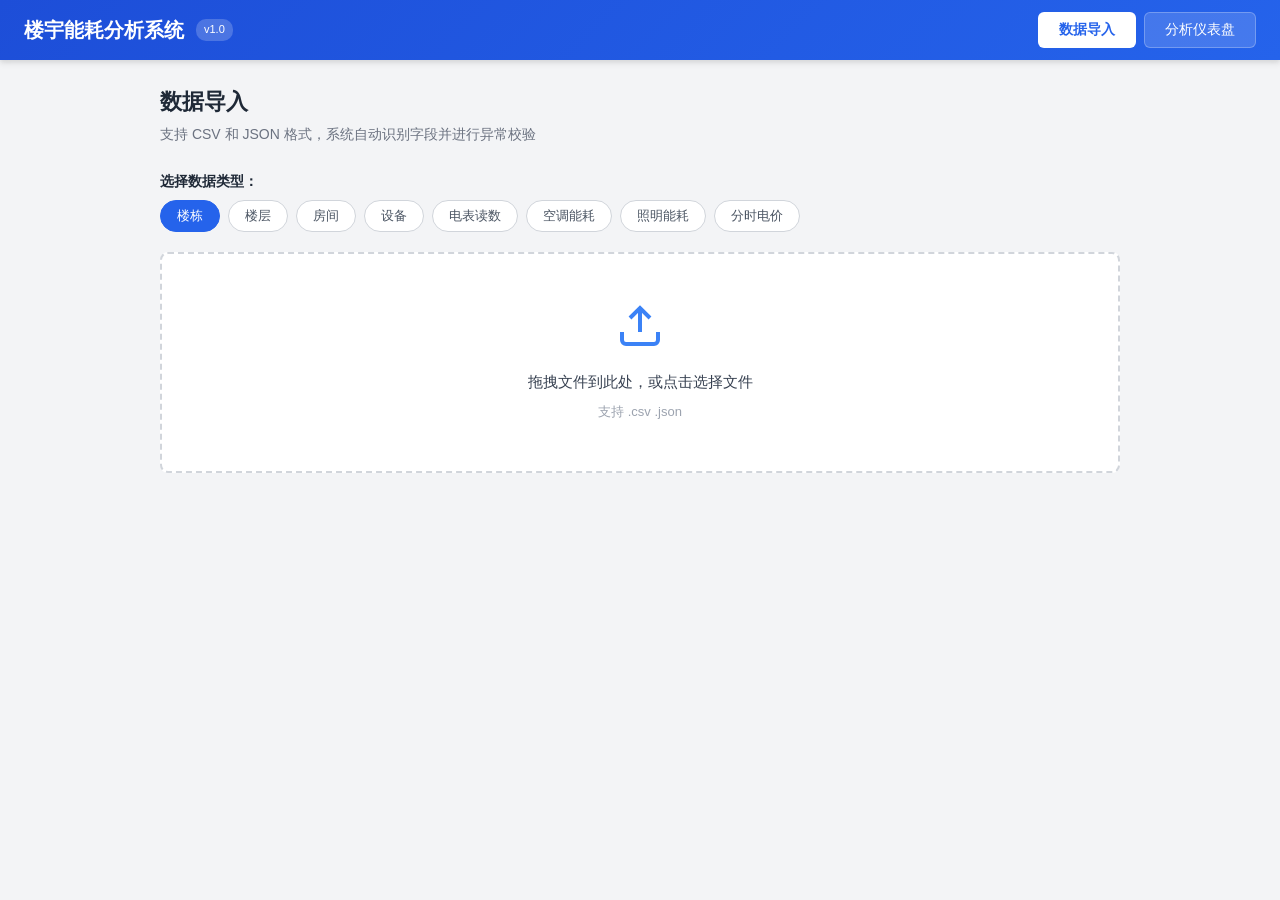
==== index.html @ b3c069c3 "qw提交" ====
<!DOCTYPE html>
<html lang="zh-CN">
<head>
    <meta charset="UTF-8">
    <meta name="viewport" content="width=device-width, initial-scale=1.0">
    <title>楼宇能耗分析系统</title>
    <link rel="stylesheet" href="css/style.css">
</head>
<body>
    <div id="app">
        <header class="app-header">
            <div class="header-left">
                <h1>楼宇能耗分析系统</h1>
                <span class="version">v1.0</span>
            </div>
            <div class="header-right">
                <button id="btn-import" class="nav-btn active">数据导入</button>
                <button id="btn-dashboard" class="nav-btn">分析仪表盘</button>
            </div>
        </header>

        <main class="app-main">
            <section id="import-section" class="section active">
                <div class="import-container">
                    <div class="import-header">
                        <h2>数据导入</h2>
                        <p>支持 CSV 和 JSON 格式，系统自动识别字段并进行异常校验</p>
                    </div>

                    <div class="data-type-selector">
                        <label>选择数据类型：</label>
                        <div class="type-buttons">
                            <button class="type-btn active" data-type="building">楼栋</button>
                            <button class="type-btn" data-type="floor">楼层</button>
                            <button class="type-btn" data-type="room">房间</button>
                            <button class="type-btn" data-type="device">设备</button>
                            <button class="type-btn" data-type="meter_reading">电表读数</button>
                            <button class="type-btn" data-type="ac_energy">空调能耗</button>
                            <button class="type-btn" data-type="lighting_energy">照明能耗</button>
                            <button class="type-btn" data-type="pricing">分时电价</button>
                        </div>
                    </div>

                    <div id="drop-zone" class="drop-zone">
                        <div class="drop-zone-content">
                            <svg width="48" height="48" viewBox="0 0 24 24" fill="none" stroke="#3b82f6" stroke-width="2">
                                <path d="M21 15v4a2 2 0 0 1-2 2H5a2 2 0 0 1-2-2v-4"/>
                                <polyline points="17 8 12 3 7 8"/>
                                <line x1="12" y1="3" x2="12" y2="15"/>
                            </svg>
                            <p>拖拽文件到此处，或点击选择文件</p>
                            <span>支持 .csv .json</span>
                        </div>
                        <input type="file" id="file-input" accept=".csv,.json" multiple style="display:none">
                    </div>

                    <div id="field-mapping" class="field-mapping" style="display:none">
                        <h3>字段映射</h3>
                        <div id="mapping-content"></div>
                    </div>

                    <div id="validation-result" class="validation-result" style="display:none">
                        <h3>校验结果</h3>
                        <div id="validation-content"></div>
                    </div>

                    <div id="import-summary" class="import-summary" style="display:none">
                        <h3>数据预览</h3>
                        <div id="summary-content"></div>
                        <button id="btn-do-import" class="btn-primary">导入数据</button>
                    </div>
                </div>
            </section>

            <section id="dashboard-section" class="section">
                <div class="filter-bar">
                    <div class="filter-group">
                        <label>楼栋：</label>
                        <select id="filter-building"><option value="all">全部</option></select>
                    </div>
                    <div class="filter-group">
                        <label>开始日期：</label>
                        <input type="date" id="filter-start-date">
                    </div>
                    <div class="filter-group">
                        <label>结束日期：</label>
                        <input type="date" id="filter-end-date">
                    </div>
                    <div class="filter-group">
                        <label>能耗类型：</label>
                        <select id="filter-energy-type">
                            <option value="all">全部</option>
                            <option value="electricity">电力</option>
                            <option value="ac">空调</option>
                            <option value="lighting">照明</option>
                        </select>
                    </div>
                    <div class="filter-group">
                        <label>计费口径：</label>
                        <select id="filter-billing">
                            <option value="actual">实际用电</option>
                            <option value="cost">电费成本</option>
                        </select>
                    </div>
                    <div class="filter-group time-periods">
                        <button class="period-btn" data-period="day">日</button>
                        <button class="period-btn active" data-period="month">月</button>
                        <button class="period-btn" data-period="quarter">季</button>
                        <button class="period-btn" data-period="year">年</button>
                    </div>
                </div>

                <div class="dashboard-grid">
                    <div class="chart-section overview-section">
                        <div class="chart-card" id="overview-chart">
                            <h3>楼栋能耗总览</h3>
                            <div class="chart-body"></div>
                        </div>
                        <div class="chart-card" id="anomaly-alerts">
                            <h3>异常能耗提醒</h3>
                            <div class="chart-body"></div>
                        </div>
                    </div>

                    <div class="chart-section">
                        <div class="chart-card full-width" id="trend-chart">
                            <h3>尖峰平谷用电趋势</h3>
                            <div class="chart-body"></div>
                        </div>
                    </div>

                    <div class="chart-section">
                        <div class="chart-card" id="heatmap-chart">
                            <h3>楼层能耗热力图</h3>
                            <div class="chart-body"></div>
                        </div>
                        <div class="chart-card" id="ranking-chart">
                            <h3>设备能耗排行</h3>
                            <div class="chart-body"></div>
                        </div>
                    </div>

                    <div class="chart-section">
                        <div class="chart-card" id="yoy-chart">
                            <h3>同比分析</h3>
                            <div class="chart-body"></div>
                        </div>
                        <div class="chart-card" id="mom-chart">
                            <h3>环比分析</h3>
                            <div class="chart-body"></div>
                        </div>
                    </div>

                    <div class="chart-section">
                        <div class="chart-card full-width" id="recommendations">
                            <h3>节能建议</h3>
                            <div class="chart-body"></div>
                        </div>
                    </div>
                </div>

                <div class="action-bar">
                    <button id="btn-save-scheme" class="btn-secondary">保存分析方案</button>
                    <button id="btn-load-scheme" class="btn-secondary">加载方案</button>
                    <button id="btn-export" class="btn-primary">导出HTML报告</button>
                </div>
            </section>
        </main>
    </div>

    <div id="scheme-modal" class="modal" style="display:none">
        <div class="modal-overlay"></div>
        <div class="modal-content">
            <div class="modal-header">
                <h3 id="modal-title">保存分析方案</h3>
                <button class="modal-close">&times;</button>
            </div>
            <div class="modal-body" id="modal-body"></div>
        </div>
    </div>

    <div id="toast-container" class="toast-container"></div>
    <div id="loading-overlay" class="loading-overlay" style="display:none">
        <div class="spinner"></div>
        <p id="loading-text">处理中...</p>
    </div>

    <script src="js/utils.js"></script>
    <script src="js/db.js"></script>
    <script src="js/parser.js"></script>
    <script src="js/validator.js"></script>
    <script src="js/worker-manager.js"></script>
    <script src="js/calculation.js"></script>
    <script src="js/chart.js"></script>
    <script src="js/filter.js"></script>
    <script src="js/storage.js"></script>
    <script src="js/export.js"></script>
    <script src="js/import-controller.js"></script>
    <script src="js/dashboard-controller.js"></script>
    <script src="js/app.js"></script>
    <script src="js/main.js"></script>
</body>
</html>
---- css/style.css ----
/* ===== 楼宇能耗分析系统 - 样式表 ===== */
:root {
    --primary: #2563eb;
    --primary-light: #3b82f6;
    --primary-dark: #1d4ed8;
    --danger: #ef4444;
    --warning: #f59e0b;
    --success: #10b981;
    --info: #06b6d4;
    --gray-50: #f9fafb;
    --gray-100: #f3f4f6;
    --gray-200: #e5e7eb;
    --gray-300: #d1d5db;
    --gray-400: #9ca3af;
    --gray-500: #6b7280;
    --gray-600: #4b5563;
    --gray-700: #374151;
    --gray-800: #1f2937;
    --gray-900: #111827;
    --peak: #ef4444;
    --sharp-peak: #dc2626;
    --flat: #f59e0b;
    --valley: #10b981;
    --radius: 8px;
    --shadow: 0 1px 3px rgba(0,0,0,.1), 0 1px 2px rgba(0,0,0,.06);
    --shadow-md: 0 4px 6px rgba(0,0,0,.07), 0 2px 4px rgba(0,0,0,.06);
    --shadow-lg: 0 10px 15px rgba(0,0,0,.1), 0 4px 6px rgba(0,0,0,.05);
    --transition: .2s ease;
}

* { margin: 0; padding: 0; box-sizing: border-box; }

body {
    font-family: -apple-system, BlinkMacSystemFont, "Segoe UI", "PingFang SC", "Microsoft YaHei", sans-serif;
    background: var(--gray-100);
    color: var(--gray-800);
    line-height: 1.6;
    min-height: 100vh;
}

.app-header {
    background: linear-gradient(135deg, var(--primary-dark), var(--primary));
    color: #fff;
    padding: 0 24px;
    height: 60px;
    display: flex;
    align-items: center;
    justify-content: space-between;
    box-shadow: var(--shadow-md);
    position: sticky;
    top: 0;
    z-index: 100;
}
.header-left { display: flex; align-items: center; gap: 12px; }
.header-left h1 { font-size: 20px; font-weight: 600; }
.version { font-size: 11px; background: rgba(255,255,255,.2); padding: 2px 8px; border-radius: 10px; }
.header-right { display: flex; gap: 8px; }
.nav-btn {
    background: rgba(255,255,255,.15);
    color: #fff;
    border: 1px solid rgba(255,255,255,.25);
    padding: 8px 20px;
    border-radius: 6px;
    cursor: pointer;
    font-size: 14px;
    transition: var(--transition);
}
.nav-btn:hover { background: rgba(255,255,255,.25); }
.nav-btn.active { background: #fff; color: var(--primary); font-weight: 600; }

.app-main { max-width: 1440px; margin: 0 auto; padding: 24px; }
.section { display: none; }
.section.active { display: block; }

.import-container { max-width: 960px; margin: 0 auto; }
.import-header { margin-bottom: 24px; }
.import-header h2 { font-size: 22px; color: var(--gray-800); margin-bottom: 4px; }
.import-header p { color: var(--gray-500); font-size: 14px; }

.data-type-selector { margin-bottom: 20px; }
.data-type-selector label { font-weight: 600; font-size: 14px; display: block; margin-bottom: 8px; }
.type-buttons { display: flex; flex-wrap: wrap; gap: 8px; }
.type-btn {
    padding: 6px 16px;
    border: 1px solid var(--gray-300);
    border-radius: 20px;
    background: #fff;
    cursor: pointer;
    font-size: 13px;
    transition: var(--transition);
    color: var(--gray-600);
}
.type-btn:hover { border-color: var(--primary-light); color: var(--primary); }
.type-btn.active { background: var(--primary); color: #fff; border-color: var(--primary); }

.drop-zone {
    border: 2px dashed var(--gray-300);
    border-radius: var(--radius);
    padding: 48px;
    text-align: center;
    cursor: pointer;
    transition: var(--transition);
    background: #fff;
    margin-bottom: 20px;
}
.drop-zone:hover, .drop-zone.dragover { border-color: var(--primary-light); background: #eff6ff; }
.drop-zone-content p { margin: 12px 0 4px; font-size: 15px; color: var(--gray-700); }
.drop-zone-content span { font-size: 13px; color: var(--gray-400); }

.field-mapping, .validation-result, .import-summary {
    background: #fff;
    border-radius: var(--radius);
    padding: 20px;
    margin-bottom: 16px;
    box-shadow: var(--shadow);
}
.field-mapping h3, .validation-result h3, .import-summary h3 { font-size: 16px; margin-bottom: 12px; color: var(--gray-700); }
.mapping-item { display: flex; align-items: center; gap: 12px; padding: 6px 0; border-bottom: 1px solid var(--gray-100); font-size: 14px; }
.mapping-item .field-name { font-weight: 600; min-width: 100px; }
.mapping-item .arrow { color: var(--gray-400); }
.mapping-item .header-name { color: var(--primary); }
.confidence-high { color: var(--success); }
.confidence-medium { color: var(--warning); }
.confidence-low { color: var(--danger); }

.validation-item { display: flex; align-items: flex-start; gap: 8px; padding: 8px 12px; border-radius: 6px; margin-bottom: 6px; font-size: 13px; }
.validation-item.error { background: #fef2f2; color: var(--danger); }
.validation-item.warning { background: #fffbeb; color: #92400e; }
.validation-item.info { background: #eff6ff; color: #1e40af; }

.summary-table { width: 100%; border-collapse: collapse; font-size: 13px; margin-bottom: 16px; }
.summary-table th { background: var(--gray-50); padding: 8px 12px; text-align: left; font-weight: 600; border-bottom: 2px solid var(--gray-200); white-space: nowrap; }
.summary-table td { padding: 6px 12px; border-bottom: 1px solid var(--gray-100); }

.btn-primary {
    background: var(--primary); color: #fff; border: none; padding: 10px 24px;
    border-radius: 6px; cursor: pointer; font-size: 14px; font-weight: 600; transition: var(--transition);
}
.btn-primary:hover { background: var(--primary-dark); }
.btn-primary:disabled { background: var(--gray-300); cursor: not-allowed; }
.btn-secondary {
    background: #fff; color: var(--gray-700); border: 1px solid var(--gray-300);
    padding: 10px 24px; border-radius: 6px; cursor: pointer; font-size: 14px; transition: var(--transition);
}
.btn-secondary:hover { background: var(--gray-50); border-color: var(--gray-400); }

.filter-bar {
    background: #fff; padding: 16px 20px; border-radius: var(--radius);
    box-shadow: var(--shadow); display: flex; flex-wrap: wrap; align-items: center; gap: 16px; margin-bottom: 20px;
}
.filter-group { display: flex; align-items: center; gap: 6px; }
.filter-group label { font-size: 13px; font-weight: 600; color: var(--gray-600); white-space: nowrap; }
.filter-group select, .filter-group input {
    padding: 6px 10px; border: 1px solid var(--gray-300); border-radius: 6px;
    font-size: 13px; background: #fff; color: var(--gray-700);
}
.time-periods { margin-left: auto; }
.period-btn {
    padding: 5px 14px; border: 1px solid var(--gray-300); background: #fff;
    cursor: pointer; font-size: 13px; transition: var(--transition);
}
.period-btn:first-child { border-radius: 6px 0 0 6px; }
.period-btn:last-child { border-radius: 0 6px 6px 0; }
.period-btn + .period-btn { border-left: none; }
.period-btn.active { background: var(--primary); color: #fff; border-color: var(--primary); }

.dashboard-grid { display: flex; flex-direction: column; gap: 20px; }
.chart-section { display: grid; grid-template-columns: 1fr 1fr; gap: 20px; }
.chart-section.overview-section { grid-template-columns: 1.2fr 0.8fr; }
.chart-card { background: #fff; border-radius: var(--radius); box-shadow: var(--shadow); overflow: hidden; }
.chart-card.full-width { grid-column: 1 / -1; }
.chart-card h3 { font-size: 15px; padding: 14px 18px 0; color: var(--gray-700); font-weight: 600; }
.chart-body { padding: 12px 18px 18px; min-height: 280px; position: relative; }
.chart-body.empty { display: flex; align-items: center; justify-content: center; color: var(--gray-400); font-size: 14px; }

.action-bar { display: flex; justify-content: center; gap: 12px; margin-top: 24px; padding: 20px 0; }

.modal { position: fixed; inset: 0; z-index: 200; display: flex; align-items: center; justify-content: center; }
.modal-overlay { position: absolute; inset: 0; background: rgba(0,0,0,.4); }
.modal-content {
    position: relative; background: #fff; border-radius: 12px; width: 480px;
    max-width: 90vw; max-height: 80vh; box-shadow: var(--shadow-lg); display: flex; flex-direction: column;
}
.modal-header { display: flex; justify-content: space-between; align-items: center; padding: 16px 20px; border-bottom: 1px solid var(--gray-200); }
.modal-header h3 { font-size: 16px; }
.modal-close { background: none; border: none; font-size: 22px; cursor: pointer; color: var(--gray-400); line-height: 1; }
.modal-close:hover { color: var(--gray-600); }
.modal-body { padding: 20px; overflow-y: auto; }
.modal-body input[type="text"] {
    width: 100%; padding: 10px 12px; border: 1px solid var(--gray-300);
    border-radius: 6px; font-size: 14px; margin-bottom: 12px;
}
.modal-body input[type="text"]:focus { outline: none; border-color: var(--primary-light); box-shadow: 0 0 0 3px rgba(37,99,235,.1); }

.scheme-item {
    display: flex; justify-content: space-between; align-items: center;
    padding: 10px 12px; border: 1px solid var(--gray-200); border-radius: 6px;
    margin-bottom: 8px; cursor: pointer; transition: var(--transition);
}
.scheme-item:hover { background: var(--gray-50); border-color: var(--primary-light); }
.scheme-item .scheme-name { font-weight: 600; font-size: 14px; }
.scheme-item .scheme-date { font-size: 12px; color: var(--gray-400); }
.scheme-item .scheme-delete { background: none; border: none; color: var(--gray-400); cursor: pointer; font-size: 16px; padding: 2px 6px; }
.scheme-item .scheme-delete:hover { color: var(--danger); }

.toast-container { position: fixed; top: 72px; right: 24px; z-index: 300; display: flex; flex-direction: column; gap: 8px; }
.toast { padding: 12px 20px; border-radius: 8px; font-size: 14px; box-shadow: var(--shadow-lg); animation: slideIn .3s ease; max-width: 360px; }
.toast.success { background: #ecfdf5; color: #065f46; border: 1px solid #a7f3d0; }
.toast.error { background: #fef2f2; color: #991b1b; border: 1px solid #fecaca; }
.toast.warning { background: #fffbeb; color: #92400e; border: 1px solid #fde68a; }
.toast.info { background: #eff6ff; color: #1e40af; border: 1px solid #bfdbfe; }
@keyframes slideIn { from { transform: translateX(100%); opacity: 0; } to { transform: translateX(0); opacity: 1; } }

.loading-overlay {
    position: fixed; inset: 0; background: rgba(255,255,255,.8); z-index: 250;
    display: flex; flex-direction: column; align-items: center; justify-content: center; gap: 16px;
}
.spinner { width: 40px; height: 40px; border: 3px solid var(--gray-200); border-top-color: var(--primary); border-radius: 50%; animation: spin .8s linear infinite; }
@keyframes spin { to { transform: rotate(360deg); } }
.loading-overlay p { font-size: 14px; color: var(--gray-600); }

.chart-legend { display: flex; flex-wrap: wrap; gap: 12px; justify-content: center; padding-top: 10px; font-size: 12px; }
.legend-item { display: flex; align-items: center; gap: 5px; color: var(--gray-600); }
.legend-color { width: 12px; height: 12px; border-radius: 3px; }

.donut-center-text { font-size: 22px; font-weight: 700; fill: var(--gray-800); }
.donut-center-label { font-size: 12px; fill: var(--gray-500); }
.heatmap-cell { cursor: pointer; transition: opacity .15s; }
.heatmap-cell:hover { opacity: .85; stroke: var(--gray-700); stroke-width: 2; }

.chart-body canvas { display: block; }

.anomaly-card { border-radius: 8px; padding: 12px 16px; margin-bottom: 10px; border-left: 4px solid; font-size: 13px; }
.anomaly-card.severity-error { border-color: var(--danger); background: #fef2f2; }
.anomaly-card.severity-warning { border-color: var(--warning); background: #fffbeb; }
.anomaly-card.severity-info { border-color: var(--info); background: #ecfeff; }
.anomaly-card .anomaly-title { font-weight: 600; margin-bottom: 4px; }
.anomaly-card .anomaly-detail { color: var(--gray-600); line-height: 1.5; }

.recommendation-card { border-radius: 8px; padding: 14px 18px; margin-bottom: 12px; background: var(--gray-50); border: 1px solid var(--gray-200); }
.recommendation-card .rec-header { display: flex; justify-content: space-between; align-items: center; margin-bottom: 6px; }
.recommendation-card .rec-title { font-weight: 600; font-size: 14px; }
.saving-badge { background: #ecfdf5; color: #065f46; padding: 2px 10px; border-radius: 12px; font-size: 12px; font-weight: 600; }
.recommendation-card .rec-detail { font-size: 13px; color: var(--gray-600); line-height: 1.6; }

.empty-state { text-align: center; padding: 40px 20px; color: var(--gray-400); }
.empty-state p { font-size: 14px; }

@media (max-width: 1024px) {
    .chart-section { grid-template-columns: 1fr; }
    .chart-section.overview-section { grid-template-columns: 1fr; }
}
@media (max-width: 768px) {
    .filter-bar { flex-direction: column; align-items: stretch; }
    .time-periods { margin-left: 0; }
    .app-header { padding: 0 12px; }
    .app-main { padding: 12px; }
    .action-bar { flex-direction: column; }
    .action-bar button { width: 100%; }
}
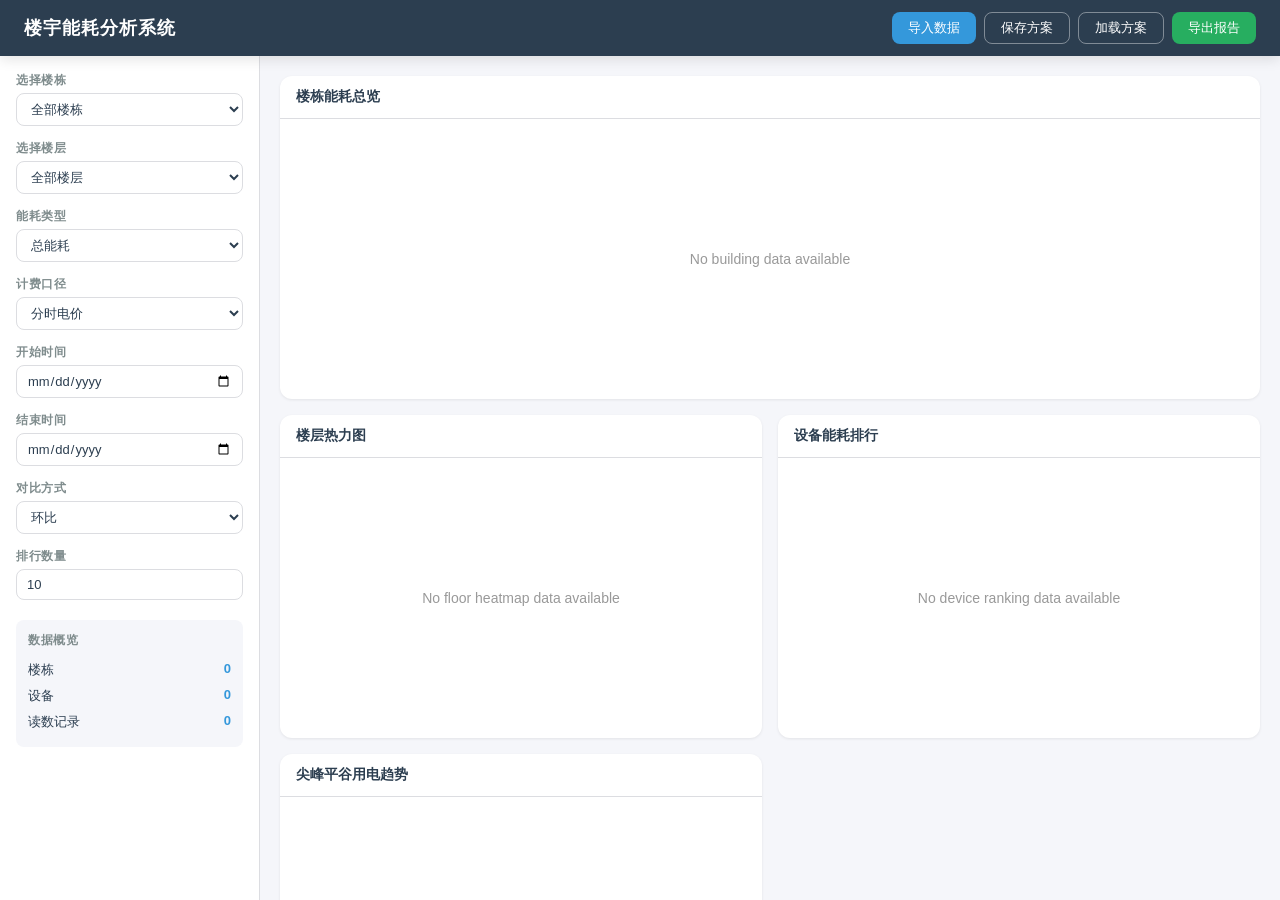
==== commit 2e99b2c0: "claude提交" ====
--- a/index.html
+++ b/index.html
@@ -1,203 +1,190 @@
 <!DOCTYPE html>
 <html lang="zh-CN">
 <head>
-    <meta charset="UTF-8">
-    <meta name="viewport" content="width=device-width, initial-scale=1.0">
-    <title>楼宇能耗分析系统</title>
-    <link rel="stylesheet" href="css/style.css">
+  <meta charset="UTF-8">
+  <meta name="viewport" content="width=device-width, initial-scale=1.0">
+  <title>楼宇能耗分析系统</title>
+  <link rel="stylesheet" href="css/main.css">
+  <link rel="stylesheet" href="css/components/sidebar.css">
+  <link rel="stylesheet" href="css/components/charts.css">
+  <link rel="stylesheet" href="css/components/alerts.css">
+  <link rel="stylesheet" href="css/components/import-dialog.css">
+  <link rel="stylesheet" href="css/components/scheme-manager.css">
 </head>
 <body>
-    <div id="app">
-        <header class="app-header">
-            <div class="header-left">
-                <h1>楼宇能耗分析系统</h1>
-                <span class="version">v1.0</span>
-            </div>
-            <div class="header-right">
-                <button id="btn-import" class="nav-btn active">数据导入</button>
-                <button id="btn-dashboard" class="nav-btn">分析仪表盘</button>
-            </div>
-        </header>
+  <header class="app-header">
+    <h1 class="app-title">楼宇能耗分析系统</h1>
+    <div class="header-actions">
+      <button id="btn-import" class="btn btn-primary">导入数据</button>
+      <button id="btn-save-scheme" class="btn btn-outline">保存方案</button>
+      <button id="btn-load-scheme" class="btn btn-outline">加载方案</button>
+      <button id="btn-export" class="btn btn-accent">导出报告</button>
+    </div>
+  </header>
 
-        <main class="app-main">
-            <section id="import-section" class="section active">
-                <div class="import-container">
-                    <div class="import-header">
-                        <h2>数据导入</h2>
-                        <p>支持 CSV 和 JSON 格式，系统自动识别字段并进行异常校验</p>
-                    </div>
+  <div class="app-layout">
+    <!-- Sidebar filters -->
+    <aside id="sidebar" class="sidebar">
+      <div class="filter-group">
+        <label class="filter-label">选择楼栋</label>
+        <select id="filter-building" class="filter-select"><option value="">全部楼栋</option></select>
+      </div>
+      <div class="filter-group">
+        <label class="filter-label">选择楼层</label>
+        <select id="filter-floor" class="filter-select"><option value="">全部楼层</option></select>
+      </div>
+      <div class="filter-group">
+        <label class="filter-label">能耗类型</label>
+        <select id="filter-energy-type" class="filter-select">
+          <option value="total">总能耗</option>
+          <option value="ac">空调能耗</option>
+          <option value="lighting">照明能耗</option>
+        </select>
+      </div>
+      <div class="filter-group">
+        <label class="filter-label">计费口径</label>
+        <select id="filter-billing" class="filter-select">
+          <option value="tou">分时电价</option>
+          <option value="flat">统一电价</option>
+        </select>
+      </div>
+      <div class="filter-group">
+        <label class="filter-label">开始时间</label>
+        <input type="date" id="filter-start-date" class="filter-input">
+      </div>
+      <div class="filter-group">
+        <label class="filter-label">结束时间</label>
+        <input type="date" id="filter-end-date" class="filter-input">
+      </div>
+      <div class="filter-group">
+        <label class="filter-label">对比方式</label>
+        <select id="filter-comparison" class="filter-select">
+          <option value="mom">环比</option>
+          <option value="yoy">同比</option>
+        </select>
+      </div>
+      <div class="filter-group">
+        <label class="filter-label">排行数量</label>
+        <input type="number" id="filter-topn" class="filter-input" value="10" min="5" max="50">
+      </div>
+      <div class="data-summary" id="data-summary">
+        <h3>数据概览</h3>
+        <div class="summary-item"><span>楼栋</span><span id="summary-buildings">0</span></div>
+        <div class="summary-item"><span>设备</span><span id="summary-devices">0</span></div>
+        <div class="summary-item"><span>读数记录</span><span id="summary-readings">0</span></div>
+      </div>
+    </aside>
 
-                    <div class="data-type-selector">
-                        <label>选择数据类型：</label>
-                        <div class="type-buttons">
-                            <button class="type-btn active" data-type="building">楼栋</button>
-                            <button class="type-btn" data-type="floor">楼层</button>
-                            <button class="type-btn" data-type="room">房间</button>
-                            <button class="type-btn" data-type="device">设备</button>
-                            <button class="type-btn" data-type="meter_reading">电表读数</button>
-                            <button class="type-btn" data-type="ac_energy">空调能耗</button>
-                            <button class="type-btn" data-type="lighting_energy">照明能耗</button>
-                            <button class="type-btn" data-type="pricing">分时电价</button>
-                        </div>
-                    </div>
+    <!-- Main content area -->
+    <main class="main-content">
+      <div class="chart-grid">
+        <!-- Row 1: Building overview + Floor heatmap -->
+        <div class="chart-card chart-wide" id="card-building-overview">
+          <div class="chart-header"><h2>楼栋能耗总览</h2></div>
+          <div class="chart-body" id="chart-building-overview"></div>
+        </div>
+        <div class="chart-card" id="card-floor-heatmap">
+          <div class="chart-header"><h2>楼层热力图</h2></div>
+          <div class="chart-body" id="chart-floor-heatmap"></div>
+        </div>
 
-                    <div id="drop-zone" class="drop-zone">
-                        <div class="drop-zone-content">
-                            <svg width="48" height="48" viewBox="0 0 24 24" fill="none" stroke="#3b82f6" stroke-width="2">
-                                <path d="M21 15v4a2 2 0 0 1-2 2H5a2 2 0 0 1-2-2v-4"/>
-                                <polyline points="17 8 12 3 7 8"/>
-                                <line x1="12" y1="3" x2="12" y2="15"/>
-                            </svg>
-                            <p>拖拽文件到此处，或点击选择文件</p>
-                            <span>支持 .csv .json</span>
-                        </div>
-                        <input type="file" id="file-input" accept=".csv,.json" multiple style="display:none">
-                    </div>
+        <!-- Row 2: Device ranking + TOU trend -->
+        <div class="chart-card" id="card-device-ranking">
+          <div class="chart-header"><h2>设备能耗排行</h2></div>
+          <div class="chart-body" id="chart-device-ranking"></div>
+        </div>
+        <div class="chart-card" id="card-tou-trend">
+          <div class="chart-header"><h2>尖峰平谷用电趋势</h2></div>
+          <div class="chart-body" id="chart-tou-trend"></div>
+        </div>
 
-                    <div id="field-mapping" class="field-mapping" style="display:none">
-                        <h3>字段映射</h3>
-                        <div id="mapping-content"></div>
-                    </div>
+        <!-- Row 3: YoY/MoM comparison -->
+        <div class="chart-card chart-wide" id="card-yoy-mom">
+          <div class="chart-header"><h2>同比环比分析</h2></div>
+          <div class="chart-body" id="chart-yoy-mom"></div>
+        </div>
 
-                    <div id="validation-result" class="validation-result" style="display:none">
-                        <h3>校验结果</h3>
-                        <div id="validation-content"></div>
-                    </div>
+        <!-- Row 4: Anomaly alerts + Suggestions -->
+        <div class="chart-card" id="card-anomaly">
+          <div class="chart-header"><h2>异常能耗提醒</h2><span class="badge" id="anomaly-count">0</span></div>
+          <div class="chart-body scrollable" id="chart-anomaly"></div>
+        </div>
+        <div class="chart-card" id="card-suggestions">
+          <div class="chart-header"><h2>节能建议</h2></div>
+          <div class="chart-body scrollable" id="chart-suggestions"></div>
+        </div>
+      </div>
+    </main>
+  </div>
 
-                    <div id="import-summary" class="import-summary" style="display:none">
-                        <h3>数据预览</h3>
-                        <div id="summary-content"></div>
-                        <button id="btn-do-import" class="btn-primary">导入数据</button>
-                    </div>
-                </div>
-            </section>
+  <!-- Import Dialog -->
+  <div class="modal-overlay" id="import-modal">
+    <div class="modal">
+      <div class="modal-header">
+        <h2>导入数据</h2>
+        <button class="modal-close" id="import-modal-close">&times;</button>
+      </div>
+      <div class="modal-body">
+        <div class="import-tabs">
+          <button class="tab-btn active" data-type="buildings">楼栋</button>
+          <button class="tab-btn" data-type="floors">楼层</button>
+          <button class="tab-btn" data-type="rooms">房间</button>
+          <button class="tab-btn" data-type="devices">设备</button>
+          <button class="tab-btn" data-type="meter_readings">电表读数</button>
+          <button class="tab-btn" data-type="ac_energy">空调能耗</button>
+          <button class="tab-btn" data-type="lighting_energy">照明能耗</button>
+          <button class="tab-btn" data-type="tou_pricing">分时电价</button>
+        </div>
+        <div class="import-dropzone" id="import-dropzone">
+          <p>拖拽 CSV/JSON 文件到此处，或点击选择文件</p>
+          <input type="file" id="import-file-input" accept=".csv,.json" multiple hidden>
+        </div>
+        <div class="import-progress" id="import-progress" hidden>
+          <div class="progress-bar"><div class="progress-fill" id="progress-fill"></div></div>
+          <p id="progress-text">正在解析...</p>
+        </div>
+        <div class="import-preview" id="import-preview" hidden>
+          <h3>字段映射预览</h3>
+          <div id="field-mapping-table"></div>
+          <div class="import-errors" id="import-errors" hidden>
+            <h3>校验问题</h3>
+            <div id="error-list"></div>
+          </div>
+        </div>
+      </div>
+      <div class="modal-footer">
+        <button class="btn btn-outline" id="btn-import-cancel">取消</button>
+        <button class="btn btn-primary" id="btn-import-confirm" disabled>确认导入</button>
+      </div>
+    </div>
+  </div>
 
-            <section id="dashboard-section" class="section">
-                <div class="filter-bar">
-                    <div class="filter-group">
-                        <label>楼栋：</label>
-                        <select id="filter-building"><option value="all">全部</option></select>
-                    </div>
-                    <div class="filter-group">
-                        <label>开始日期：</label>
-                        <input type="date" id="filter-start-date">
-                    </div>
-                    <div class="filter-group">
-                        <label>结束日期：</label>
-                        <input type="date" id="filter-end-date">
-                    </div>
-                    <div class="filter-group">
-                        <label>能耗类型：</label>
-                        <select id="filter-energy-type">
-                            <option value="all">全部</option>
-                            <option value="electricity">电力</option>
-                            <option value="ac">空调</option>
-                            <option value="lighting">照明</option>
-                        </select>
-                    </div>
-                    <div class="filter-group">
-                        <label>计费口径：</label>
-                        <select id="filter-billing">
-                            <option value="actual">实际用电</option>
-                            <option value="cost">电费成本</option>
-                        </select>
-                    </div>
-                    <div class="filter-group time-periods">
-                        <button class="period-btn" data-period="day">日</button>
-                        <button class="period-btn active" data-period="month">月</button>
-                        <button class="period-btn" data-period="quarter">季</button>
-                        <button class="period-btn" data-period="year">年</button>
-                    </div>
-                </div>
+  <!-- Scheme Dialog -->
+  <div class="modal-overlay" id="scheme-modal">
+    <div class="modal modal-sm">
+      <div class="modal-header">
+        <h2 id="scheme-modal-title">保存分析方案</h2>
+        <button class="modal-close" id="scheme-modal-close">&times;</button>
+      </div>
+      <div class="modal-body">
+        <div id="scheme-save-form">
+          <div class="form-group">
+            <label>方案名称</label>
+            <input type="text" id="scheme-name" class="filter-input" placeholder="输入方案名称">
+          </div>
+        </div>
+        <div id="scheme-list" hidden></div>
+      </div>
+      <div class="modal-footer">
+        <button class="btn btn-outline" id="btn-scheme-cancel">取消</button>
+        <button class="btn btn-primary" id="btn-scheme-confirm">保存</button>
+      </div>
+    </div>
+  </div>
 
-                <div class="dashboard-grid">
-                    <div class="chart-section overview-section">
-                        <div class="chart-card" id="overview-chart">
-                            <h3>楼栋能耗总览</h3>
-                            <div class="chart-body"></div>
-                        </div>
-                        <div class="chart-card" id="anomaly-alerts">
-                            <h3>异常能耗提醒</h3>
-                            <div class="chart-body"></div>
-                        </div>
-                    </div>
+  <!-- Tooltip -->
+  <div class="tooltip" id="global-tooltip" hidden></div>
 
-                    <div class="chart-section">
-                        <div class="chart-card full-width" id="trend-chart">
-                            <h3>尖峰平谷用电趋势</h3>
-                            <div class="chart-body"></div>
-                        </div>
-                    </div>
-
-                    <div class="chart-section">
-                        <div class="chart-card" id="heatmap-chart">
-                            <h3>楼层能耗热力图</h3>
-                            <div class="chart-body"></div>
-                        </div>
-                        <div class="chart-card" id="ranking-chart">
-                            <h3>设备能耗排行</h3>
-                            <div class="chart-body"></div>
-                        </div>
-                    </div>
-
-                    <div class="chart-section">
-                        <div class="chart-card" id="yoy-chart">
-                            <h3>同比分析</h3>
-                            <div class="chart-body"></div>
-                        </div>
-                        <div class="chart-card" id="mom-chart">
-                            <h3>环比分析</h3>
-                            <div class="chart-body"></div>
-                        </div>
-                    </div>
-
-                    <div class="chart-section">
-                        <div class="chart-card full-width" id="recommendations">
-                            <h3>节能建议</h3>
-                            <div class="chart-body"></div>
-                        </div>
-                    </div>
-                </div>
-
-                <div class="action-bar">
-                    <button id="btn-save-scheme" class="btn-secondary">保存分析方案</button>
-                    <button id="btn-load-scheme" class="btn-secondary">加载方案</button>
-                    <button id="btn-export" class="btn-primary">导出HTML报告</button>
-                </div>
-            </section>
-        </main>
-    </div>
-
-    <div id="scheme-modal" class="modal" style="display:none">
-        <div class="modal-overlay"></div>
-        <div class="modal-content">
-            <div class="modal-header">
-                <h3 id="modal-title">保存分析方案</h3>
-                <button class="modal-close">&times;</button>
-            </div>
-            <div class="modal-body" id="modal-body"></div>
-        </div>
-    </div>
-
-    <div id="toast-container" class="toast-container"></div>
-    <div id="loading-overlay" class="loading-overlay" style="display:none">
-        <div class="spinner"></div>
-        <p id="loading-text">处理中...</p>
-    </div>
-
-    <script src="js/utils.js"></script>
-    <script src="js/db.js"></script>
-    <script src="js/parser.js"></script>
-    <script src="js/validator.js"></script>
-    <script src="js/worker-manager.js"></script>
-    <script src="js/calculation.js"></script>
-    <script src="js/chart.js"></script>
-    <script src="js/filter.js"></script>
-    <script src="js/storage.js"></script>
-    <script src="js/export.js"></script>
-    <script src="js/import-controller.js"></script>
-    <script src="js/dashboard-controller.js"></script>
-    <script src="js/app.js"></script>
-    <script src="js/main.js"></script>
+  <script type="module" src="js/app.js"></script>
 </body>
 </html>
--- a/css/main.css
+++ b/css/main.css
@@ -0,0 +1,227 @@
+:root {
+  --color-primary: #2c3e50;
+  --color-secondary: #34495e;
+  --color-accent: #3498db;
+  --color-success: #27ae60;
+  --color-warning: #e67e22;
+  --color-danger: #e74c3c;
+  --color-info: #17a2b8;
+  --color-bg: #f5f6fa;
+  --color-card: #ffffff;
+  --color-border: #dcdde1;
+  --color-text: #2c3e50;
+  --color-text-light: #7f8c8d;
+  --shadow-sm: 0 1px 3px rgba(0,0,0,0.08);
+  --shadow-md: 0 4px 12px rgba(0,0,0,0.1);
+  --shadow-lg: 0 8px 24px rgba(0,0,0,0.12);
+  --radius: 8px;
+  --radius-lg: 12px;
+  --sidebar-width: 260px;
+  --header-height: 56px;
+  --font-family: -apple-system, BlinkMacSystemFont, "Segoe UI", "Microsoft YaHei", sans-serif;
+}
+
+* { margin: 0; padding: 0; box-sizing: border-box; }
+
+body {
+  font-family: var(--font-family);
+  background: var(--color-bg);
+  color: var(--color-text);
+  min-height: 100vh;
+  overflow-x: hidden;
+}
+
+/* Header */
+.app-header {
+  height: var(--header-height);
+  background: var(--color-primary);
+  color: #fff;
+  display: flex;
+  align-items: center;
+  justify-content: space-between;
+  padding: 0 24px;
+  position: sticky;
+  top: 0;
+  z-index: 100;
+  box-shadow: var(--shadow-md);
+}
+.app-title { font-size: 18px; font-weight: 600; letter-spacing: 1px; }
+.header-actions { display: flex; gap: 8px; }
+
+/* Buttons */
+.btn {
+  padding: 6px 16px;
+  border: none;
+  border-radius: var(--radius);
+  font-size: 13px;
+  font-weight: 500;
+  cursor: pointer;
+  transition: all 0.2s;
+  white-space: nowrap;
+}
+.btn-primary { background: var(--color-accent); color: #fff; }
+.btn-primary:hover { background: #2980b9; }
+.btn-outline { background: transparent; color: #fff; border: 1px solid rgba(255,255,255,0.4); }
+.btn-outline:hover { background: rgba(255,255,255,0.1); }
+.btn-accent { background: var(--color-success); color: #fff; }
+.btn-accent:hover { background: #219a52; }
+.btn-danger { background: var(--color-danger); color: #fff; }
+.btn-sm { padding: 4px 10px; font-size: 12px; }
+
+/* Layout */
+.app-layout {
+  display: flex;
+  height: calc(100vh - var(--header-height));
+}
+
+/* Main content */
+.main-content {
+  flex: 1;
+  overflow-y: auto;
+  padding: 20px;
+}
+
+/* Chart grid */
+.chart-grid {
+  display: grid;
+  grid-template-columns: 1fr 1fr;
+  gap: 16px;
+}
+.chart-card {
+  background: var(--color-card);
+  border-radius: var(--radius-lg);
+  box-shadow: var(--shadow-sm);
+  overflow: hidden;
+  display: flex;
+  flex-direction: column;
+}
+.chart-wide { grid-column: span 2; }
+.chart-header {
+  padding: 12px 16px;
+  border-bottom: 1px solid var(--color-border);
+  display: flex;
+  align-items: center;
+  justify-content: space-between;
+}
+.chart-header h2 { font-size: 14px; font-weight: 600; }
+.chart-body {
+  padding: 16px;
+  min-height: 280px;
+  position: relative;
+  display: flex;
+  align-items: center;
+  justify-content: center;
+}
+.chart-body.scrollable {
+  overflow-y: auto;
+  max-height: 360px;
+  display: block;
+}
+.chart-body svg, .chart-body canvas {
+  max-width: 100%;
+}
+
+/* Badge */
+.badge {
+  background: var(--color-danger);
+  color: #fff;
+  font-size: 11px;
+  padding: 2px 8px;
+  border-radius: 10px;
+  min-width: 20px;
+  text-align: center;
+}
+
+/* Modal */
+.modal-overlay {
+  position: fixed;
+  inset: 0;
+  background: rgba(0,0,0,0.45);
+  display: flex;
+  align-items: center;
+  justify-content: center;
+  z-index: 1000;
+  opacity: 0;
+  pointer-events: none;
+  transition: opacity 0.25s;
+}
+.modal-overlay.active {
+  opacity: 1;
+  pointer-events: auto;
+}
+.modal {
+  background: var(--color-card);
+  border-radius: var(--radius-lg);
+  box-shadow: var(--shadow-lg);
+  width: 680px;
+  max-width: 90vw;
+  max-height: 85vh;
+  display: flex;
+  flex-direction: column;
+  transform: translateY(20px);
+  transition: transform 0.25s;
+}
+.modal-overlay.active .modal { transform: translateY(0); }
+.modal-sm { width: 460px; }
+.modal-header {
+  padding: 16px 20px;
+  border-bottom: 1px solid var(--color-border);
+  display: flex;
+  align-items: center;
+  justify-content: space-between;
+}
+.modal-header h2 { font-size: 16px; }
+.modal-close {
+  background: none;
+  border: none;
+  font-size: 22px;
+  cursor: pointer;
+  color: var(--color-text-light);
+  line-height: 1;
+}
+.modal-body { padding: 20px; overflow-y: auto; flex: 1; }
+.modal-footer {
+  padding: 12px 20px;
+  border-top: 1px solid var(--color-border);
+  display: flex;
+  justify-content: flex-end;
+  gap: 8px;
+}
+.modal-footer .btn-outline { color: var(--color-text); border-color: var(--color-border); }
+
+/* Form */
+.form-group { margin-bottom: 12px; }
+.form-group label { display: block; font-size: 13px; margin-bottom: 4px; color: var(--color-text-light); }
+
+/* Tooltip */
+.tooltip {
+  position: fixed;
+  background: rgba(44,62,80,0.95);
+  color: #fff;
+  padding: 8px 12px;
+  border-radius: 6px;
+  font-size: 12px;
+  pointer-events: none;
+  z-index: 2000;
+  max-width: 280px;
+  line-height: 1.5;
+  box-shadow: var(--shadow-md);
+}
+
+/* Empty state */
+.empty-state {
+  text-align: center;
+  color: var(--color-text-light);
+  padding: 40px 20px;
+}
+.empty-state p { margin-top: 8px; font-size: 13px; }
+
+/* Responsive */
+@media (max-width: 1024px) {
+  .chart-grid { grid-template-columns: 1fr; }
+  .chart-wide { grid-column: span 1; }
+}
+@media (max-width: 768px) {
+  .sidebar { display: none; }
+  .main-content { padding: 12px; }
+}
--- a/css/components/sidebar.css
+++ b/css/components/sidebar.css
@@ -0,0 +1,57 @@
+.sidebar {
+  width: var(--sidebar-width);
+  background: var(--color-card);
+  border-right: 1px solid var(--color-border);
+  padding: 16px;
+  overflow-y: auto;
+  flex-shrink: 0;
+}
+.filter-group { margin-bottom: 14px; }
+.filter-label {
+  display: block;
+  font-size: 12px;
+  font-weight: 600;
+  color: var(--color-text-light);
+  margin-bottom: 4px;
+  text-transform: uppercase;
+  letter-spacing: 0.5px;
+}
+.filter-select, .filter-input {
+  width: 100%;
+  padding: 7px 10px;
+  border: 1px solid var(--color-border);
+  border-radius: var(--radius);
+  font-size: 13px;
+  background: #fff;
+  color: var(--color-text);
+  transition: border-color 0.2s;
+  font-family: var(--font-family);
+}
+.filter-select:focus, .filter-input:focus {
+  outline: none;
+  border-color: var(--color-accent);
+  box-shadow: 0 0 0 3px rgba(52,152,219,0.12);
+}
+.data-summary {
+  margin-top: 20px;
+  padding: 12px;
+  background: var(--color-bg);
+  border-radius: var(--radius);
+}
+.data-summary h3 {
+  font-size: 12px;
+  text-transform: uppercase;
+  letter-spacing: 0.5px;
+  color: var(--color-text-light);
+  margin-bottom: 8px;
+}
+.summary-item {
+  display: flex;
+  justify-content: space-between;
+  font-size: 13px;
+  padding: 4px 0;
+}
+.summary-item span:last-child {
+  font-weight: 600;
+  color: var(--color-accent);
+}
--- a/css/components/charts.css
+++ b/css/components/charts.css
@@ -0,0 +1,69 @@
+/* Charts container styles are in main.css (.chart-card, .chart-body, etc.) */
+/* Additional chart-specific styles */
+
+.chart-body .no-data {
+  display: flex;
+  flex-direction: column;
+  align-items: center;
+  justify-content: center;
+  color: var(--color-text-light);
+  font-size: 13px;
+  height: 100%;
+  min-height: 200px;
+}
+.chart-body .no-data::before {
+  content: '';
+  display: block;
+  width: 48px;
+  height: 48px;
+  margin-bottom: 12px;
+  border: 3px solid var(--color-border);
+  border-radius: 50%;
+  opacity: 0.4;
+}
+
+/* SVG chart styles */
+.chart-axis text { font-size: 11px; fill: var(--color-text-light); }
+.chart-axis line, .chart-axis path { stroke: var(--color-border); }
+.chart-grid line { stroke: var(--color-border); stroke-dasharray: 3,3; opacity: 0.5; }
+.chart-bar { transition: opacity 0.2s; cursor: pointer; }
+.chart-bar:hover { opacity: 0.8; }
+.chart-label { font-size: 11px; fill: var(--color-text); }
+.chart-value { font-size: 11px; fill: var(--color-text-light); font-weight: 600; }
+
+/* Legend */
+.chart-legend {
+  display: flex;
+  flex-wrap: wrap;
+  gap: 12px;
+  padding: 8px 0;
+  justify-content: center;
+}
+.legend-item {
+  display: flex;
+  align-items: center;
+  gap: 4px;
+  font-size: 11px;
+  color: var(--color-text-light);
+}
+.legend-dot {
+  width: 10px;
+  height: 10px;
+  border-radius: 2px;
+}
+
+/* Heatmap color scale */
+.heatmap-scale {
+  display: flex;
+  align-items: center;
+  gap: 6px;
+  font-size: 11px;
+  color: var(--color-text-light);
+  padding: 8px 0;
+}
+.heatmap-gradient {
+  width: 120px;
+  height: 10px;
+  border-radius: 5px;
+  background: linear-gradient(90deg, #27ae60, #f1c40f, #e67e22, #e74c3c);
+}
--- a/css/components/alerts.css
+++ b/css/components/alerts.css
@@ -0,0 +1,90 @@
+.alert-list { display: flex; flex-direction: column; gap: 8px; }
+.alert-card {
+  padding: 10px 14px;
+  border-radius: var(--radius);
+  border-left: 4px solid;
+  background: #fff;
+  box-shadow: var(--shadow-sm);
+  display: flex;
+  gap: 10px;
+  align-items: flex-start;
+  transition: transform 0.15s;
+}
+.alert-card:hover { transform: translateX(2px); }
+.alert-card.critical { border-left-color: var(--color-danger); background: #fdf0ef; }
+.alert-card.warning { border-left-color: var(--color-warning); background: #fef9e7; }
+.alert-card.info { border-left-color: var(--color-info); background: #eaf6fb; }
+.alert-severity {
+  width: 8px;
+  height: 8px;
+  border-radius: 50%;
+  flex-shrink: 0;
+  margin-top: 5px;
+}
+.alert-severity.critical { background: var(--color-danger); }
+.alert-severity.warning { background: var(--color-warning); }
+.alert-severity.info { background: var(--color-info); }
+.alert-content { flex: 1; }
+.alert-type {
+  font-size: 11px;
+  font-weight: 600;
+  text-transform: uppercase;
+  letter-spacing: 0.3px;
+  margin-bottom: 2px;
+}
+.alert-message { font-size: 12px; color: var(--color-text); line-height: 1.4; }
+.alert-meta { font-size: 11px; color: var(--color-text-light); margin-top: 4px; }
+.alert-dismiss {
+  background: none;
+  border: none;
+  font-size: 16px;
+  cursor: pointer;
+  color: var(--color-text-light);
+  padding: 0 4px;
+  line-height: 1;
+}
+.alert-dismiss:hover { color: var(--color-danger); }
+
+/* Suggestion cards */
+.suggestion-list { display: flex; flex-direction: column; gap: 8px; }
+.suggestion-card {
+  padding: 10px 14px;
+  border-radius: var(--radius);
+  background: #fff;
+  box-shadow: var(--shadow-sm);
+  border-left: 4px solid var(--color-success);
+}
+.suggestion-card.high { border-left-color: var(--color-danger); }
+.suggestion-card.medium { border-left-color: var(--color-warning); }
+.suggestion-card.low { border-left-color: var(--color-success); }
+.suggestion-header {
+  display: flex;
+  align-items: center;
+  justify-content: space-between;
+  margin-bottom: 4px;
+}
+.suggestion-category {
+  font-size: 10px;
+  padding: 2px 6px;
+  border-radius: 3px;
+  background: var(--color-bg);
+  color: var(--color-text-light);
+  text-transform: uppercase;
+  font-weight: 600;
+  letter-spacing: 0.3px;
+}
+.suggestion-priority {
+  font-size: 10px;
+  font-weight: 600;
+}
+.suggestion-priority.high { color: var(--color-danger); }
+.suggestion-priority.medium { color: var(--color-warning); }
+.suggestion-priority.low { color: var(--color-success); }
+.suggestion-title { font-size: 13px; font-weight: 600; margin-bottom: 2px; }
+.suggestion-message { font-size: 12px; color: var(--color-text-light); line-height: 1.4; }
+.suggestion-saving {
+  font-size: 11px;
+  color: var(--color-success);
+  font-weight: 600;
+  margin-top: 4px;
+}
--- a/css/components/import-dialog.css
+++ b/css/components/import-dialog.css
@@ -0,0 +1,475 @@
+/* ===================================================================
+ * Import Dialog Styles
+ * Building Energy Analysis System
+ * =================================================================== */
+
+/* --- Tab Navigation --- */
+.import-tabs {
+  display: flex;
+  gap: 0;
+  border-bottom: 2px solid #dee2e6;
+  margin-bottom: 1.5rem;
+}
+
+.tab-btn {
+  padding: 0.625rem 1.25rem;
+  background: transparent;
+  border: none;
+  border-bottom: 2px solid transparent;
+  margin-bottom: -2px;
+  color: #6c757d;
+  font-size: 0.9rem;
+  font-weight: 500;
+  cursor: pointer;
+  transition: color 0.2s ease, border-color 0.2s ease;
+  white-space: nowrap;
+}
+
+.tab-btn:hover {
+  color: #3498db;
+  border-bottom-color: #b8daff;
+}
+
+.tab-btn.active {
+  color: #3498db;
+  border-bottom-color: #3498db;
+  font-weight: 600;
+}
+
+/* --- Drop Zone --- */
+.import-dropzone {
+  display: flex;
+  flex-direction: column;
+  align-items: center;
+  justify-content: center;
+  min-height: 200px;
+  padding: 2rem;
+  border: 2px dashed #ced4da;
+  border-radius: 8px;
+  background-color: #f8f9fa;
+  cursor: pointer;
+  transition: border-color 0.2s ease, background-color 0.2s ease;
+}
+
+.import-dropzone:hover,
+.import-dropzone.dragover {
+  border-color: #3498db;
+  background-color: #eaf4fd;
+}
+
+.import-dropzone.dragover {
+  border-style: solid;
+}
+
+.import-dropzone .dropzone-icon {
+  font-size: 2.5rem;
+  color: #adb5bd;
+  margin-bottom: 0.75rem;
+}
+
+.import-dropzone .dropzone-text {
+  color: #6c757d;
+  font-size: 0.95rem;
+  text-align: center;
+}
+
+.import-dropzone .dropzone-text strong {
+  color: #3498db;
+}
+
+.import-dropzone .dropzone-hint {
+  color: #adb5bd;
+  font-size: 0.8rem;
+  margin-top: 0.5rem;
+}
+
+.import-dropzone input[type="file"] {
+  display: none;
+}
+
+/* --- Progress Bar --- */
+.import-progress {
+  margin: 1.25rem 0;
+}
+
+.import-progress .progress-label {
+  display: flex;
+  justify-content: space-between;
+  align-items: center;
+  margin-bottom: 0.375rem;
+  font-size: 0.85rem;
+  color: #495057;
+}
+
+.import-progress .progress-phase {
+  font-weight: 500;
+}
+
+.import-progress .progress-percent {
+  font-variant-numeric: tabular-nums;
+  color: #6c757d;
+}
+
+.progress-bar {
+  width: 100%;
+  height: 8px;
+  background-color: #e9ecef;
+  border-radius: 4px;
+  overflow: hidden;
+}
+
+.progress-fill {
+  height: 100%;
+  background: linear-gradient(90deg, #3498db, #2980b9);
+  border-radius: 4px;
+  transition: width 0.3s ease;
+  position: relative;
+}
+
+.progress-fill.animated::after {
+  content: '';
+  position: absolute;
+  top: 0;
+  left: 0;
+  right: 0;
+  bottom: 0;
+  background: linear-gradient(
+    90deg,
+    transparent,
+    rgba(255, 255, 255, 0.3),
+    transparent
+  );
+  animation: progress-shimmer 1.5s infinite;
+}
+
+@keyframes progress-shimmer {
+  0% { transform: translateX(-100%); }
+  100% { transform: translateX(100%); }
+}
+
+.progress-fill.complete {
+  background: linear-gradient(90deg, #27ae60, #219a52);
+}
+
+.progress-fill.error {
+  background: linear-gradient(90deg, #e74c3c, #c0392b);
+}
+
+/* --- Import Preview --- */
+.import-preview {
+  margin: 1.25rem 0;
+  border: 1px solid #dee2e6;
+  border-radius: 6px;
+  overflow: hidden;
+}
+
+.import-preview .preview-header {
+  display: flex;
+  justify-content: space-between;
+  align-items: center;
+  padding: 0.625rem 1rem;
+  background-color: #f8f9fa;
+  border-bottom: 1px solid #dee2e6;
+  font-size: 0.85rem;
+  font-weight: 600;
+  color: #495057;
+}
+
+.import-preview .preview-body {
+  max-height: 300px;
+  overflow: auto;
+}
+
+.import-preview table {
+  width: 100%;
+  border-collapse: collapse;
+  font-size: 0.825rem;
+}
+
+.import-preview th,
+.import-preview td {
+  padding: 0.5rem 0.75rem;
+  text-align: left;
+  border-bottom: 1px solid #eee;
+  white-space: nowrap;
+  max-width: 200px;
+  overflow: hidden;
+  text-overflow: ellipsis;
+}
+
+.import-preview th {
+  background-color: #f1f3f5;
+  color: #495057;
+  font-weight: 600;
+  position: sticky;
+  top: 0;
+  z-index: 1;
+}
+
+.import-preview tr:hover td {
+  background-color: #f8f9fa;
+}
+
+/* --- Import Errors --- */
+.import-errors {
+  margin: 1rem 0;
+  max-height: 250px;
+  overflow-y: auto;
+  border: 1px solid #f5c6cb;
+  border-radius: 6px;
+  background-color: #fff5f5;
+}
+
+.import-errors .error-header {
+  display: flex;
+  justify-content: space-between;
+  align-items: center;
+  padding: 0.5rem 1rem;
+  background-color: #fce4e4;
+  border-bottom: 1px solid #f5c6cb;
+  font-size: 0.85rem;
+  font-weight: 600;
+  color: #c0392b;
+}
+
+.import-errors .error-count {
+  background-color: #e74c3c;
+  color: #fff;
+  padding: 0.125rem 0.5rem;
+  border-radius: 10px;
+  font-size: 0.75rem;
+}
+
+.import-errors ul {
+  list-style: none;
+  margin: 0;
+  padding: 0;
+}
+
+.import-errors li {
+  padding: 0.5rem 1rem;
+  border-bottom: 1px solid #f5c6cb;
+  font-size: 0.8rem;
+  color: #721c24;
+  display: flex;
+  gap: 0.5rem;
+  align-items: baseline;
+}
+
+.import-errors li:last-child {
+  border-bottom: none;
+}
+
+.import-errors .error-row {
+  font-weight: 600;
+  color: #c0392b;
+  white-space: nowrap;
+  flex-shrink: 0;
+}
+
+.import-errors .error-field {
+  color: #856404;
+  font-family: 'SFMono-Regular', Consolas, monospace;
+  font-size: 0.75rem;
+  background-color: #fff3cd;
+  padding: 0.0625rem 0.375rem;
+  border-radius: 3px;
+  flex-shrink: 0;
+}
+
+.import-errors .error-message {
+  color: #721c24;
+}
+
+.import-errors .error-item {
+  padding: 6px 10px;
+  background: #fdf0ef;
+  border-left: 3px solid #e74c3c;
+  margin-bottom: 4px;
+  font-size: 12px;
+  border-radius: 0 4px 4px 0;
+}
+
+/* --- Warnings --- */
+.import-warnings {
+  margin: 1rem 0;
+  max-height: 200px;
+  overflow-y: auto;
+  border: 1px solid #ffeeba;
+  border-radius: 6px;
+  background-color: #fffdf5;
+}
+
+.import-warnings .warning-header {
+  display: flex;
+  justify-content: space-between;
+  align-items: center;
+  padding: 0.5rem 1rem;
+  background-color: #fff3cd;
+  border-bottom: 1px solid #ffeeba;
+  font-size: 0.85rem;
+  font-weight: 600;
+  color: #856404;
+}
+
+.import-warnings li {
+  padding: 0.5rem 1rem;
+  border-bottom: 1px solid #ffeeba;
+  font-size: 0.8rem;
+  color: #856404;
+}
+
+.warning-item {
+  padding: 6px 10px;
+  background: #fef9e7;
+  border-left: 3px solid #e67e22;
+  margin-bottom: 4px;
+  font-size: 12px;
+  border-radius: 0 4px 4px 0;
+}
+
+/* --- Field Mapping Table --- */
+.field-mapping-table {
+  width: 100%;
+  border-collapse: collapse;
+  margin: 1rem 0;
+  font-size: 0.85rem;
+}
+
+.field-mapping-table th {
+  background-color: #f1f3f5;
+  padding: 0.625rem 0.75rem;
+  text-align: left;
+  font-weight: 600;
+  color: #495057;
+  border-bottom: 2px solid #dee2e6;
+}
+
+.field-mapping-table td {
+  padding: 0.5rem 0.75rem;
+  border-bottom: 1px solid #eee;
+  vertical-align: middle;
+}
+
+.field-mapping-table tr:hover td {
+  background-color: #f8f9fa;
+}
+
+.field-mapping-table .col-source {
+  font-family: 'SFMono-Regular', Consolas, monospace;
+  color: #2c3e50;
+  font-size: 0.8rem;
+}
+
+.field-mapping-table .col-arrow {
+  text-align: center;
+  color: #adb5bd;
+  width: 40px;
+}
+
+.field-mapping-table .col-target {
+  font-weight: 500;
+  color: #2c3e50;
+}
+
+.field-mapping-table .col-confidence {
+  width: 100px;
+  text-align: center;
+}
+
+/* Confidence indicators */
+.confidence-badge {
+  display: inline-block;
+  padding: 0.125rem 0.5rem;
+  border-radius: 10px;
+  font-size: 0.7rem;
+  font-weight: 600;
+  text-transform: uppercase;
+  letter-spacing: 0.03em;
+}
+
+.confidence-badge.high,
+.confidence-high {
+  background-color: #d4edda;
+  color: #155724;
+}
+
+.confidence-badge.medium,
+.confidence-medium {
+  background-color: #fff3cd;
+  color: #856404;
+}
+
+.confidence-badge.low,
+.confidence-low {
+  background-color: #f8d7da;
+  color: #721c24;
+}
+
+.field-mapping-table select {
+  width: 100%;
+  padding: 0.25rem 0.5rem;
+  border: 1px solid #ced4da;
+  border-radius: 4px;
+  font-size: 0.8rem;
+  background-color: #fff;
+  color: #495057;
+}
+
+.field-mapping-table select:focus {
+  border-color: #3498db;
+  outline: none;
+  box-shadow: 0 0 0 2px rgba(52, 152, 219, 0.15);
+}
+
+/* Unmatched field row styling */
+.field-mapping-table tr.unmatched td {
+  background-color: #fff5f5;
+  color: #adb5bd;
+}
+
+.field-mapping-table tr.unmatched .col-source {
+  color: #adb5bd;
+  text-decoration: line-through;
+}
+
+/* --- Summary Stats --- */
+.import-summary {
+  display: grid;
+  grid-template-columns: repeat(auto-fit, minmax(140px, 1fr));
+  gap: 0.75rem;
+  margin: 1rem 0;
+}
+
+.import-summary .stat-card {
+  padding: 0.75rem;
+  border-radius: 6px;
+  background-color: #f8f9fa;
+  border: 1px solid #dee2e6;
+  text-align: center;
+}
+
+.import-summary .stat-value {
+  font-size: 1.5rem;
+  font-weight: 700;
+  color: #2c3e50;
+  line-height: 1.2;
+}
+
+.import-summary .stat-label {
+  font-size: 0.75rem;
+  color: #6c757d;
+  margin-top: 0.25rem;
+}
+
+.import-summary .stat-card.success .stat-value {
+  color: #27ae60;
+}
+
+.import-summary .stat-card.error .stat-value {
+  color: #e74c3c;
+}
+
+.import-summary .stat-card.warning .stat-value {
+  color: #e67e22;
+}
--- a/css/components/scheme-manager.css
+++ b/css/components/scheme-manager.css
@@ -0,0 +1,40 @@
+.scheme-list-container { max-height: 300px; overflow-y: auto; }
+.scheme-item {
+  display: flex;
+  align-items: center;
+  justify-content: space-between;
+  padding: 10px 12px;
+  border: 1px solid var(--color-border);
+  border-radius: var(--radius);
+  margin-bottom: 6px;
+  cursor: pointer;
+  transition: all 0.2s;
+}
+.scheme-item:hover {
+  border-color: var(--color-accent);
+  background: rgba(52,152,219,0.04);
+}
+.scheme-item.selected {
+  border-color: var(--color-accent);
+  background: rgba(52,152,219,0.08);
+}
+.scheme-info { flex: 1; }
+.scheme-name { font-size: 13px; font-weight: 600; }
+.scheme-date { font-size: 11px; color: var(--color-text-light); margin-top: 2px; }
+.scheme-actions { display: flex; gap: 4px; }
+.scheme-delete {
+  background: none;
+  border: none;
+  color: var(--color-text-light);
+  cursor: pointer;
+  font-size: 14px;
+  padding: 4px;
+  border-radius: 4px;
+}
+.scheme-delete:hover { color: var(--color-danger); background: #fdf0ef; }
+.scheme-empty {
+  text-align: center;
+  color: var(--color-text-light);
+  padding: 30px;
+  font-size: 13px;
+}
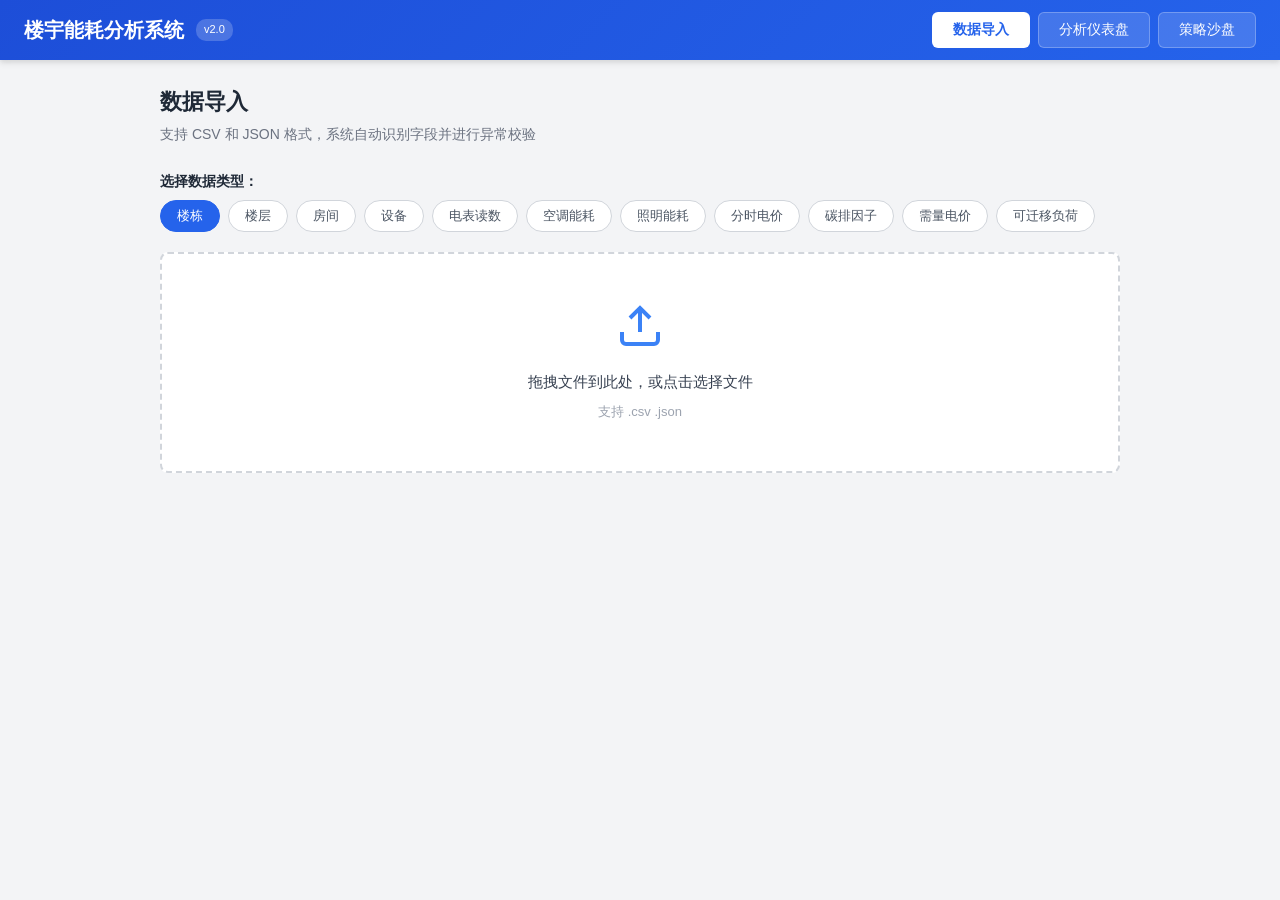
==== commit 0cc28d46: "qw-feature提交" ====
--- a/index.html
+++ b/index.html
@@ -1,190 +1,264 @@
 <!DOCTYPE html>
 <html lang="zh-CN">
 <head>
-  <meta charset="UTF-8">
-  <meta name="viewport" content="width=device-width, initial-scale=1.0">
-  <title>楼宇能耗分析系统</title>
-  <link rel="stylesheet" href="css/main.css">
-  <link rel="stylesheet" href="css/components/sidebar.css">
-  <link rel="stylesheet" href="css/components/charts.css">
-  <link rel="stylesheet" href="css/components/alerts.css">
-  <link rel="stylesheet" href="css/components/import-dialog.css">
-  <link rel="stylesheet" href="css/components/scheme-manager.css">
+    <meta charset="UTF-8">
+    <meta name="viewport" content="width=device-width, initial-scale=1.0">
+    <title>楼宇能耗分析系统</title>
+    <link rel="stylesheet" href="css/style.css">
 </head>
 <body>
-  <header class="app-header">
-    <h1 class="app-title">楼宇能耗分析系统</h1>
-    <div class="header-actions">
-      <button id="btn-import" class="btn btn-primary">导入数据</button>
-      <button id="btn-save-scheme" class="btn btn-outline">保存方案</button>
-      <button id="btn-load-scheme" class="btn btn-outline">加载方案</button>
-      <button id="btn-export" class="btn btn-accent">导出报告</button>
+    <div id="app">
+        <header class="app-header">
+            <div class="header-left">
+                <h1>楼宇能耗分析系统</h1>
+                <span class="version">v2.0</span>
+            </div>
+            <div class="header-right">
+                <button id="btn-import" class="nav-btn active">数据导入</button>
+                <button id="btn-dashboard" class="nav-btn">分析仪表盘</button>
+                <button id="btn-strategy" class="nav-btn">策略沙盘</button>
+            </div>
+        </header>
+
+        <main class="app-main">
+            <section id="import-section" class="section active">
+                <div class="import-container">
+                    <div class="import-header">
+                        <h2>数据导入</h2>
+                        <p>支持 CSV 和 JSON 格式，系统自动识别字段并进行异常校验</p>
+                    </div>
+
+                    <div class="data-type-selector">
+                        <label>选择数据类型：</label>
+                        <div class="type-buttons">
+                            <button class="type-btn active" data-type="building">楼栋</button>
+                            <button class="type-btn" data-type="floor">楼层</button>
+                            <button class="type-btn" data-type="room">房间</button>
+                            <button class="type-btn" data-type="device">设备</button>
+                            <button class="type-btn" data-type="meter_reading">电表读数</button>
+                            <button class="type-btn" data-type="ac_energy">空调能耗</button>
+                            <button class="type-btn" data-type="lighting_energy">照明能耗</button>
+                            <button class="type-btn" data-type="pricing">分时电价</button>
+                            <button class="type-btn" data-type="carbon_factor">碳排因子</button>
+                            <button class="type-btn" data-type="demand_pricing">需量电价</button>
+                            <button class="type-btn" data-type="migratable_load">可迁移负荷</button>
+                        </div>
+                    </div>
+
+                    <div id="drop-zone" class="drop-zone">
+                        <div class="drop-zone-content">
+                            <svg width="48" height="48" viewBox="0 0 24 24" fill="none" stroke="#3b82f6" stroke-width="2">
+                                <path d="M21 15v4a2 2 0 0 1-2 2H5a2 2 0 0 1-2-2v-4"/>
+                                <polyline points="17 8 12 3 7 8"/>
+                                <line x1="12" y1="3" x2="12" y2="15"/>
+                            </svg>
+                            <p>拖拽文件到此处，或点击选择文件</p>
+                            <span>支持 .csv .json</span>
+                        </div>
+                        <input type="file" id="file-input" accept=".csv,.json" multiple style="display:none">
+                    </div>
+
+                    <div id="field-mapping" class="field-mapping" style="display:none">
+                        <h3>字段映射</h3>
+                        <div id="mapping-content"></div>
+                    </div>
+
+                    <div id="validation-result" class="validation-result" style="display:none">
+                        <h3>校验结果</h3>
+                        <div id="validation-content"></div>
+                    </div>
+
+                    <div id="import-summary" class="import-summary" style="display:none">
+                        <h3>数据预览</h3>
+                        <div id="summary-content"></div>
+                        <button id="btn-do-import" class="btn-primary">导入数据</button>
+                    </div>
+                </div>
+            </section>
+
+            <section id="dashboard-section" class="section">
+                <div class="filter-bar">
+                    <div class="filter-group">
+                        <label>楼栋：</label>
+                        <select id="filter-building"><option value="all">全部</option></select>
+                    </div>
+                    <div class="filter-group">
+                        <label>开始日期：</label>
+                        <input type="date" id="filter-start-date">
+                    </div>
+                    <div class="filter-group">
+                        <label>结束日期：</label>
+                        <input type="date" id="filter-end-date">
+                    </div>
+                    <div class="filter-group">
+                        <label>能耗类型：</label>
+                        <select id="filter-energy-type">
+                            <option value="all">全部</option>
+                            <option value="electricity">电力</option>
+                            <option value="ac">空调</option>
+                            <option value="lighting">照明</option>
+                        </select>
+                    </div>
+                    <div class="filter-group">
+                        <label>计费口径：</label>
+                        <select id="filter-billing">
+                            <option value="actual">实际用电</option>
+                            <option value="cost">电费成本</option>
+                        </select>
+                    </div>
+                    <div class="filter-group time-periods">
+                        <button class="period-btn" data-period="day">日</button>
+                        <button class="period-btn active" data-period="month">月</button>
+                        <button class="period-btn" data-period="quarter">季</button>
+                        <button class="period-btn" data-period="year">年</button>
+                    </div>
+                </div>
+
+                <div class="dashboard-grid">
+                    <div class="chart-section overview-section">
+                        <div class="chart-card" id="overview-chart">
+                            <h3>楼栋能耗总览</h3>
+                            <div class="chart-body"></div>
+                        </div>
+                        <div class="chart-card" id="anomaly-alerts">
+                            <h3>异常能耗提醒</h3>
+                            <div class="chart-body"></div>
+                        </div>
+                    </div>
+
+                    <div class="chart-section">
+                        <div class="chart-card full-width" id="trend-chart">
+                            <h3>尖峰平谷用电趋势</h3>
+                            <div class="chart-body"></div>
+                        </div>
+                    </div>
+
+                    <div class="chart-section">
+                        <div class="chart-card" id="heatmap-chart">
+                            <h3>楼层能耗热力图</h3>
+                            <div class="chart-body"></div>
+                        </div>
+                        <div class="chart-card" id="ranking-chart">
+                            <h3>设备能耗排行</h3>
+                            <div class="chart-body"></div>
+                        </div>
+                    </div>
+
+                    <div class="chart-section">
+                        <div class="chart-card" id="carbon-heatmap">
+                            <h3>碳排放热力图</h3>
+                            <div class="chart-body"></div>
+                        </div>
+                        <div class="chart-card" id="carbon-ranking">
+                            <h3>设备碳排排行</h3>
+                            <div class="chart-body"></div>
+                        </div>
+                    </div>
+
+                    <div class="chart-section">
+                        <div class="chart-card" id="yoy-chart">
+                            <h3>同比分析</h3>
+                            <div class="chart-body"></div>
+                        </div>
+                        <div class="chart-card" id="mom-chart">
+                            <h3>环比分析</h3>
+                            <div class="chart-body"></div>
+                        </div>
+                    </div>
+
+                    <div class="chart-section">
+                        <div class="chart-card full-width" id="projected-trend">
+                            <h3>策略预测 vs 实际趋势</h3>
+                            <div class="chart-body"></div>
+                        </div>
+                    </div>
+
+                    <div class="chart-section">
+                        <div class="chart-card full-width" id="recommendations">
+                            <h3>节能建议</h3>
+                            <div class="chart-body"></div>
+                        </div>
+                    </div>
+                </div>
+
+                <div class="action-bar">
+                    <button id="btn-save-scheme" class="btn-secondary">保存分析方案</button>
+                    <button id="btn-load-scheme" class="btn-secondary">加载方案</button>
+                    <button id="btn-export" class="btn-primary">导出HTML报告</button>
+                </div>
+            </section>
+
+            <section id="strategy-section" class="section">
+                <div class="strategy-header">
+                    <h2>碳排放核算与削峰填谷策略沙盘</h2>
+                    <div class="strategy-actions">
+                        <button id="btn-create-strategy" class="btn-primary">新建策略</button>
+                        <button id="btn-evaluate-all" class="btn-secondary">全部评估</button>
+                        <button id="btn-export-strategy" class="btn-secondary">导出对比报告</button>
+                    </div>
+                </div>
+
+                <div class="strategy-grid">
+                    <div class="strategy-list-panel">
+                        <h3>策略列表</h3>
+                        <div id="strategy-list"></div>
+                    </div>
+                    <div class="strategy-detail-panel">
+                        <h3>策略详情</h3>
+                        <div id="strategy-detail">
+                            <div class="empty-state"><p>选择或创建一个策略</p></div>
+                        </div>
+                    </div>
+                </div>
+
+                <div class="strategy-comparison-section">
+                    <div class="chart-card full-width" id="strategy-comparison">
+                        <h3>策略对比</h3>
+                        <div class="chart-body"></div>
+                    </div>
+                </div>
+
+                <div class="strategy-summary-cards" id="strategy-summary-cards">
+                    <div class="summary-card"><div class="label">总碳排放</div><div class="value" id="total-carbon-value">-</div><div class="unit">kg CO₂</div></div>
+                    <div class="summary-card"><div class="label">需量成本</div><div class="value" id="demand-cost-value">-</div><div class="unit">元</div></div>
+                    <div class="summary-card"><div class="label">可转移负荷</div><div class="value" id="transferable-value">-</div><div class="unit">kWh</div></div>
+                    <div class="summary-card"><div class="label">碳排强度</div><div class="value" id="carbon-intensity-value">-</div><div class="unit">kg CO₂/kWh</div></div>
+                </div>
+            </section>
+        </main>
     </div>
-  </header>
-
-  <div class="app-layout">
-    <!-- Sidebar filters -->
-    <aside id="sidebar" class="sidebar">
-      <div class="filter-group">
-        <label class="filter-label">选择楼栋</label>
-        <select id="filter-building" class="filter-select"><option value="">全部楼栋</option></select>
-      </div>
-      <div class="filter-group">
-        <label class="filter-label">选择楼层</label>
-        <select id="filter-floor" class="filter-select"><option value="">全部楼层</option></select>
-      </div>
-      <div class="filter-group">
-        <label class="filter-label">能耗类型</label>
-        <select id="filter-energy-type" class="filter-select">
-          <option value="total">总能耗</option>
-          <option value="ac">空调能耗</option>
-          <option value="lighting">照明能耗</option>
-        </select>
-      </div>
-      <div class="filter-group">
-        <label class="filter-label">计费口径</label>
-        <select id="filter-billing" class="filter-select">
-          <option value="tou">分时电价</option>
-          <option value="flat">统一电价</option>
-        </select>
-      </div>
-      <div class="filter-group">
-        <label class="filter-label">开始时间</label>
-        <input type="date" id="filter-start-date" class="filter-input">
-      </div>
-      <div class="filter-group">
-        <label class="filter-label">结束时间</label>
-        <input type="date" id="filter-end-date" class="filter-input">
-      </div>
-      <div class="filter-group">
-        <label class="filter-label">对比方式</label>
-        <select id="filter-comparison" class="filter-select">
-          <option value="mom">环比</option>
-          <option value="yoy">同比</option>
-        </select>
-      </div>
-      <div class="filter-group">
-        <label class="filter-label">排行数量</label>
-        <input type="number" id="filter-topn" class="filter-input" value="10" min="5" max="50">
-      </div>
-      <div class="data-summary" id="data-summary">
-        <h3>数据概览</h3>
-        <div class="summary-item"><span>楼栋</span><span id="summary-buildings">0</span></div>
-        <div class="summary-item"><span>设备</span><span id="summary-devices">0</span></div>
-        <div class="summary-item"><span>读数记录</span><span id="summary-readings">0</span></div>
-      </div>
-    </aside>
-
-    <!-- Main content area -->
-    <main class="main-content">
-      <div class="chart-grid">
-        <!-- Row 1: Building overview + Floor heatmap -->
-        <div class="chart-card chart-wide" id="card-building-overview">
-          <div class="chart-header"><h2>楼栋能耗总览</h2></div>
-          <div class="chart-body" id="chart-building-overview"></div>
+
+    <div id="scheme-modal" class="modal" style="display:none">
+        <div class="modal-overlay"></div>
+        <div class="modal-content">
+            <div class="modal-header">
+                <h3 id="modal-title">保存分析方案</h3>
+                <button class="modal-close">&times;</button>
+            </div>
+            <div class="modal-body" id="modal-body"></div>
         </div>
-        <div class="chart-card" id="card-floor-heatmap">
-          <div class="chart-header"><h2>楼层热力图</h2></div>
-          <div class="chart-body" id="chart-floor-heatmap"></div>
-        </div>
-
-        <!-- Row 2: Device ranking + TOU trend -->
-        <div class="chart-card" id="card-device-ranking">
-          <div class="chart-header"><h2>设备能耗排行</h2></div>
-          <div class="chart-body" id="chart-device-ranking"></div>
-        </div>
-        <div class="chart-card" id="card-tou-trend">
-          <div class="chart-header"><h2>尖峰平谷用电趋势</h2></div>
-          <div class="chart-body" id="chart-tou-trend"></div>
-        </div>
-
-        <!-- Row 3: YoY/MoM comparison -->
-        <div class="chart-card chart-wide" id="card-yoy-mom">
-          <div class="chart-header"><h2>同比环比分析</h2></div>
-          <div class="chart-body" id="chart-yoy-mom"></div>
-        </div>
-
-        <!-- Row 4: Anomaly alerts + Suggestions -->
-        <div class="chart-card" id="card-anomaly">
-          <div class="chart-header"><h2>异常能耗提醒</h2><span class="badge" id="anomaly-count">0</span></div>
-          <div class="chart-body scrollable" id="chart-anomaly"></div>
-        </div>
-        <div class="chart-card" id="card-suggestions">
-          <div class="chart-header"><h2>节能建议</h2></div>
-          <div class="chart-body scrollable" id="chart-suggestions"></div>
-        </div>
-      </div>
-    </main>
-  </div>
-
-  <!-- Import Dialog -->
-  <div class="modal-overlay" id="import-modal">
-    <div class="modal">
-      <div class="modal-header">
-        <h2>导入数据</h2>
-        <button class="modal-close" id="import-modal-close">&times;</button>
-      </div>
-      <div class="modal-body">
-        <div class="import-tabs">
-          <button class="tab-btn active" data-type="buildings">楼栋</button>
-          <button class="tab-btn" data-type="floors">楼层</button>
-          <button class="tab-btn" data-type="rooms">房间</button>
-          <button class="tab-btn" data-type="devices">设备</button>
-          <button class="tab-btn" data-type="meter_readings">电表读数</button>
-          <button class="tab-btn" data-type="ac_energy">空调能耗</button>
-          <button class="tab-btn" data-type="lighting_energy">照明能耗</button>
-          <button class="tab-btn" data-type="tou_pricing">分时电价</button>
-        </div>
-        <div class="import-dropzone" id="import-dropzone">
-          <p>拖拽 CSV/JSON 文件到此处，或点击选择文件</p>
-          <input type="file" id="import-file-input" accept=".csv,.json" multiple hidden>
-        </div>
-        <div class="import-progress" id="import-progress" hidden>
-          <div class="progress-bar"><div class="progress-fill" id="progress-fill"></div></div>
-          <p id="progress-text">正在解析...</p>
-        </div>
-        <div class="import-preview" id="import-preview" hidden>
-          <h3>字段映射预览</h3>
-          <div id="field-mapping-table"></div>
-          <div class="import-errors" id="import-errors" hidden>
-            <h3>校验问题</h3>
-            <div id="error-list"></div>
-          </div>
-        </div>
-      </div>
-      <div class="modal-footer">
-        <button class="btn btn-outline" id="btn-import-cancel">取消</button>
-        <button class="btn btn-primary" id="btn-import-confirm" disabled>确认导入</button>
-      </div>
     </div>
-  </div>
-
-  <!-- Scheme Dialog -->
-  <div class="modal-overlay" id="scheme-modal">
-    <div class="modal modal-sm">
-      <div class="modal-header">
-        <h2 id="scheme-modal-title">保存分析方案</h2>
-        <button class="modal-close" id="scheme-modal-close">&times;</button>
-      </div>
-      <div class="modal-body">
-        <div id="scheme-save-form">
-          <div class="form-group">
-            <label>方案名称</label>
-            <input type="text" id="scheme-name" class="filter-input" placeholder="输入方案名称">
-          </div>
-        </div>
-        <div id="scheme-list" hidden></div>
-      </div>
-      <div class="modal-footer">
-        <button class="btn btn-outline" id="btn-scheme-cancel">取消</button>
-        <button class="btn btn-primary" id="btn-scheme-confirm">保存</button>
-      </div>
+
+    <div id="toast-container" class="toast-container"></div>
+    <div id="loading-overlay" class="loading-overlay" style="display:none">
+        <div class="spinner"></div>
+        <p id="loading-text">处理中...</p>
     </div>
-  </div>
-
-  <!-- Tooltip -->
-  <div class="tooltip" id="global-tooltip" hidden></div>
-
-  <script type="module" src="js/app.js"></script>
+
+    <script src="js/utils.js"></script>
+    <script src="js/db.js"></script>
+    <script src="js/parser.js"></script>
+    <script src="js/validator.js"></script>
+    <script src="js/worker-manager.js"></script>
+    <script src="js/calculation.js"></script>
+    <script src="js/chart.js"></script>
+    <script src="js/filter.js"></script>
+    <script src="js/storage.js"></script>
+    <script src="js/export.js"></script>
+    <script src="js/strategy-manager.js"></script>
+    <script src="js/import-controller.js"></script>
+    <script src="js/dashboard-controller.js"></script>
+    <script src="js/app.js"></script>
+    <script src="js/main.js"></script>
 </body>
 </html>
--- a/css/style.css
+++ b/css/style.css
@@ -0,0 +1,328 @@
+/* ===== 楼宇能耗分析系统 - 样式表 ===== */
+:root {
+    --primary: #2563eb;
+    --primary-light: #3b82f6;
+    --primary-dark: #1d4ed8;
+    --danger: #ef4444;
+    --warning: #f59e0b;
+    --success: #10b981;
+    --info: #06b6d4;
+    --gray-50: #f9fafb;
+    --gray-100: #f3f4f6;
+    --gray-200: #e5e7eb;
+    --gray-300: #d1d5db;
+    --gray-400: #9ca3af;
+    --gray-500: #6b7280;
+    --gray-600: #4b5563;
+    --gray-700: #374151;
+    --gray-800: #1f2937;
+    --gray-900: #111827;
+    --peak: #ef4444;
+    --sharp-peak: #dc2626;
+    --flat: #f59e0b;
+    --valley: #10b981;
+    --radius: 8px;
+    --shadow: 0 1px 3px rgba(0,0,0,.1), 0 1px 2px rgba(0,0,0,.06);
+    --shadow-md: 0 4px 6px rgba(0,0,0,.07), 0 2px 4px rgba(0,0,0,.06);
+    --shadow-lg: 0 10px 15px rgba(0,0,0,.1), 0 4px 6px rgba(0,0,0,.05);
+    --transition: .2s ease;
+}
+
+* { margin: 0; padding: 0; box-sizing: border-box; }
+
+body {
+    font-family: -apple-system, BlinkMacSystemFont, "Segoe UI", "PingFang SC", "Microsoft YaHei", sans-serif;
+    background: var(--gray-100);
+    color: var(--gray-800);
+    line-height: 1.6;
+    min-height: 100vh;
+}
+
+.app-header {
+    background: linear-gradient(135deg, var(--primary-dark), var(--primary));
+    color: #fff;
+    padding: 0 24px;
+    height: 60px;
+    display: flex;
+    align-items: center;
+    justify-content: space-between;
+    box-shadow: var(--shadow-md);
+    position: sticky;
+    top: 0;
+    z-index: 100;
+}
+.header-left { display: flex; align-items: center; gap: 12px; }
+.header-left h1 { font-size: 20px; font-weight: 600; }
+.version { font-size: 11px; background: rgba(255,255,255,.2); padding: 2px 8px; border-radius: 10px; }
+.header-right { display: flex; gap: 8px; }
+.nav-btn {
+    background: rgba(255,255,255,.15);
+    color: #fff;
+    border: 1px solid rgba(255,255,255,.25);
+    padding: 8px 20px;
+    border-radius: 6px;
+    cursor: pointer;
+    font-size: 14px;
+    transition: var(--transition);
+}
+.nav-btn:hover { background: rgba(255,255,255,.25); }
+.nav-btn.active { background: #fff; color: var(--primary); font-weight: 600; }
+
+.app-main { max-width: 1440px; margin: 0 auto; padding: 24px; }
+.section { display: none; }
+.section.active { display: block; }
+
+.import-container { max-width: 960px; margin: 0 auto; }
+.import-header { margin-bottom: 24px; }
+.import-header h2 { font-size: 22px; color: var(--gray-800); margin-bottom: 4px; }
+.import-header p { color: var(--gray-500); font-size: 14px; }
+
+.data-type-selector { margin-bottom: 20px; }
+.data-type-selector label { font-weight: 600; font-size: 14px; display: block; margin-bottom: 8px; }
+.type-buttons { display: flex; flex-wrap: wrap; gap: 8px; }
+.type-btn {
+    padding: 6px 16px;
+    border: 1px solid var(--gray-300);
+    border-radius: 20px;
+    background: #fff;
+    cursor: pointer;
+    font-size: 13px;
+    transition: var(--transition);
+    color: var(--gray-600);
+}
+.type-btn:hover { border-color: var(--primary-light); color: var(--primary); }
+.type-btn.active { background: var(--primary); color: #fff; border-color: var(--primary); }
+
+.drop-zone {
+    border: 2px dashed var(--gray-300);
+    border-radius: var(--radius);
+    padding: 48px;
+    text-align: center;
+    cursor: pointer;
+    transition: var(--transition);
+    background: #fff;
+    margin-bottom: 20px;
+}
+.drop-zone:hover, .drop-zone.dragover { border-color: var(--primary-light); background: #eff6ff; }
+.drop-zone-content p { margin: 12px 0 4px; font-size: 15px; color: var(--gray-700); }
+.drop-zone-content span { font-size: 13px; color: var(--gray-400); }
+
+.field-mapping, .validation-result, .import-summary {
+    background: #fff;
+    border-radius: var(--radius);
+    padding: 20px;
+    margin-bottom: 16px;
+    box-shadow: var(--shadow);
+}
+.field-mapping h3, .validation-result h3, .import-summary h3 { font-size: 16px; margin-bottom: 12px; color: var(--gray-700); }
+.mapping-item { display: flex; align-items: center; gap: 12px; padding: 6px 0; border-bottom: 1px solid var(--gray-100); font-size: 14px; }
+.mapping-item .field-name { font-weight: 600; min-width: 100px; }
+.mapping-item .arrow { color: var(--gray-400); }
+.mapping-item .header-name { color: var(--primary); }
+.confidence-high { color: var(--success); }
+.confidence-medium { color: var(--warning); }
+.confidence-low { color: var(--danger); }
+
+.validation-item { display: flex; align-items: flex-start; gap: 8px; padding: 8px 12px; border-radius: 6px; margin-bottom: 6px; font-size: 13px; }
+.validation-item.error { background: #fef2f2; color: var(--danger); }
+.validation-item.warning { background: #fffbeb; color: #92400e; }
+.validation-item.info { background: #eff6ff; color: #1e40af; }
+
+.summary-table { width: 100%; border-collapse: collapse; font-size: 13px; margin-bottom: 16px; }
+.summary-table th { background: var(--gray-50); padding: 8px 12px; text-align: left; font-weight: 600; border-bottom: 2px solid var(--gray-200); white-space: nowrap; }
+.summary-table td { padding: 6px 12px; border-bottom: 1px solid var(--gray-100); }
+
+.btn-primary {
+    background: var(--primary); color: #fff; border: none; padding: 10px 24px;
+    border-radius: 6px; cursor: pointer; font-size: 14px; font-weight: 600; transition: var(--transition);
+}
+.btn-primary:hover { background: var(--primary-dark); }
+.btn-primary:disabled { background: var(--gray-300); cursor: not-allowed; }
+.btn-secondary {
+    background: #fff; color: var(--gray-700); border: 1px solid var(--gray-300);
+    padding: 10px 24px; border-radius: 6px; cursor: pointer; font-size: 14px; transition: var(--transition);
+}
+.btn-secondary:hover { background: var(--gray-50); border-color: var(--gray-400); }
+
+.filter-bar {
+    background: #fff; padding: 16px 20px; border-radius: var(--radius);
+    box-shadow: var(--shadow); display: flex; flex-wrap: wrap; align-items: center; gap: 16px; margin-bottom: 20px;
+}
+.filter-group { display: flex; align-items: center; gap: 6px; }
+.filter-group label { font-size: 13px; font-weight: 600; color: var(--gray-600); white-space: nowrap; }
+.filter-group select, .filter-group input {
+    padding: 6px 10px; border: 1px solid var(--gray-300); border-radius: 6px;
+    font-size: 13px; background: #fff; color: var(--gray-700);
+}
+.time-periods { margin-left: auto; }
+.period-btn {
+    padding: 5px 14px; border: 1px solid var(--gray-300); background: #fff;
+    cursor: pointer; font-size: 13px; transition: var(--transition);
+}
+.period-btn:first-child { border-radius: 6px 0 0 6px; }
+.period-btn:last-child { border-radius: 0 6px 6px 0; }
+.period-btn + .period-btn { border-left: none; }
+.period-btn.active { background: var(--primary); color: #fff; border-color: var(--primary); }
+
+.dashboard-grid { display: flex; flex-direction: column; gap: 20px; }
+.chart-section { display: grid; grid-template-columns: 1fr 1fr; gap: 20px; }
+.chart-section.overview-section { grid-template-columns: 1.2fr 0.8fr; }
+.chart-card { background: #fff; border-radius: var(--radius); box-shadow: var(--shadow); overflow: hidden; }
+.chart-card.full-width { grid-column: 1 / -1; }
+.chart-card h3 { font-size: 15px; padding: 14px 18px 0; color: var(--gray-700); font-weight: 600; }
+.chart-body { padding: 12px 18px 18px; min-height: 280px; position: relative; }
+.chart-body.empty { display: flex; align-items: center; justify-content: center; color: var(--gray-400); font-size: 14px; }
+
+.action-bar { display: flex; justify-content: center; gap: 12px; margin-top: 24px; padding: 20px 0; }
+
+.modal { position: fixed; inset: 0; z-index: 200; display: flex; align-items: center; justify-content: center; }
+.modal-overlay { position: absolute; inset: 0; background: rgba(0,0,0,.4); }
+.modal-content {
+    position: relative; background: #fff; border-radius: 12px; width: 480px;
+    max-width: 90vw; max-height: 80vh; box-shadow: var(--shadow-lg); display: flex; flex-direction: column;
+}
+.modal-header { display: flex; justify-content: space-between; align-items: center; padding: 16px 20px; border-bottom: 1px solid var(--gray-200); }
+.modal-header h3 { font-size: 16px; }
+.modal-close { background: none; border: none; font-size: 22px; cursor: pointer; color: var(--gray-400); line-height: 1; }
+.modal-close:hover { color: var(--gray-600); }
+.modal-body { padding: 20px; overflow-y: auto; }
+.modal-body input[type="text"] {
+    width: 100%; padding: 10px 12px; border: 1px solid var(--gray-300);
+    border-radius: 6px; font-size: 14px; margin-bottom: 12px;
+}
+.modal-body input[type="text"]:focus { outline: none; border-color: var(--primary-light); box-shadow: 0 0 0 3px rgba(37,99,235,.1); }
+
+.scheme-item {
+    display: flex; justify-content: space-between; align-items: center;
+    padding: 10px 12px; border: 1px solid var(--gray-200); border-radius: 6px;
+    margin-bottom: 8px; cursor: pointer; transition: var(--transition);
+}
+.scheme-item:hover { background: var(--gray-50); border-color: var(--primary-light); }
+.scheme-item .scheme-name { font-weight: 600; font-size: 14px; }
+.scheme-item .scheme-date { font-size: 12px; color: var(--gray-400); }
+.scheme-item .scheme-delete { background: none; border: none; color: var(--gray-400); cursor: pointer; font-size: 16px; padding: 2px 6px; }
+.scheme-item .scheme-delete:hover { color: var(--danger); }
+
+.toast-container { position: fixed; top: 72px; right: 24px; z-index: 300; display: flex; flex-direction: column; gap: 8px; }
+.toast { padding: 12px 20px; border-radius: 8px; font-size: 14px; box-shadow: var(--shadow-lg); animation: slideIn .3s ease; max-width: 360px; }
+.toast.success { background: #ecfdf5; color: #065f46; border: 1px solid #a7f3d0; }
+.toast.error { background: #fef2f2; color: #991b1b; border: 1px solid #fecaca; }
+.toast.warning { background: #fffbeb; color: #92400e; border: 1px solid #fde68a; }
+.toast.info { background: #eff6ff; color: #1e40af; border: 1px solid #bfdbfe; }
+@keyframes slideIn { from { transform: translateX(100%); opacity: 0; } to { transform: translateX(0); opacity: 1; } }
+
+.loading-overlay {
+    position: fixed; inset: 0; background: rgba(255,255,255,.8); z-index: 250;
+    display: flex; flex-direction: column; align-items: center; justify-content: center; gap: 16px;
+}
+.spinner { width: 40px; height: 40px; border: 3px solid var(--gray-200); border-top-color: var(--primary); border-radius: 50%; animation: spin .8s linear infinite; }
+@keyframes spin { to { transform: rotate(360deg); } }
+.loading-overlay p { font-size: 14px; color: var(--gray-600); }
+
+.chart-legend { display: flex; flex-wrap: wrap; gap: 12px; justify-content: center; padding-top: 10px; font-size: 12px; }
+.legend-item { display: flex; align-items: center; gap: 5px; color: var(--gray-600); }
+.legend-color { width: 12px; height: 12px; border-radius: 3px; }
+
+.donut-center-text { font-size: 22px; font-weight: 700; fill: var(--gray-800); }
+.donut-center-label { font-size: 12px; fill: var(--gray-500); }
+.heatmap-cell { cursor: pointer; transition: opacity .15s; }
+.heatmap-cell:hover { opacity: .85; stroke: var(--gray-700); stroke-width: 2; }
+
+.chart-body canvas { display: block; }
+
+.anomaly-card { border-radius: 8px; padding: 12px 16px; margin-bottom: 10px; border-left: 4px solid; font-size: 13px; }
+.anomaly-card.severity-error { border-color: var(--danger); background: #fef2f2; }
+.anomaly-card.severity-warning { border-color: var(--warning); background: #fffbeb; }
+.anomaly-card.severity-info { border-color: var(--info); background: #ecfeff; }
+.anomaly-card .anomaly-title { font-weight: 600; margin-bottom: 4px; }
+.anomaly-card .anomaly-detail { color: var(--gray-600); line-height: 1.5; }
+
+.recommendation-card { border-radius: 8px; padding: 14px 18px; margin-bottom: 12px; background: var(--gray-50); border: 1px solid var(--gray-200); }
+.recommendation-card .rec-header { display: flex; justify-content: space-between; align-items: center; margin-bottom: 6px; }
+.recommendation-card .rec-title { font-weight: 600; font-size: 14px; }
+.saving-badge { background: #ecfdf5; color: #065f46; padding: 2px 10px; border-radius: 12px; font-size: 12px; font-weight: 600; }
+.recommendation-card .rec-detail { font-size: 13px; color: var(--gray-600); line-height: 1.6; }
+
+.empty-state { text-align: center; padding: 40px 20px; color: var(--gray-400); }
+.empty-state p { font-size: 14px; }
+
+/* ===== 策略沙盘 ===== */
+.strategy-header {
+    display: flex; justify-content: space-between; align-items: center;
+    margin-bottom: 20px; flex-wrap: wrap; gap: 12px;
+}
+.strategy-header h2 { font-size: 22px; color: var(--gray-800); }
+.strategy-actions { display: flex; gap: 8px; flex-wrap: wrap; }
+
+.strategy-grid {
+    display: grid; grid-template-columns: 1fr 1.5fr; gap: 20px; margin-bottom: 20px;
+}
+.strategy-list-panel, .strategy-detail-panel {
+    background: #fff; border-radius: var(--radius); box-shadow: var(--shadow);
+    padding: 20px; max-height: 600px; overflow-y: auto;
+}
+.strategy-list-panel h3, .strategy-detail-panel h3 {
+    font-size: 15px; margin-bottom: 12px; color: var(--gray-700);
+    padding-bottom: 8px; border-bottom: 1px solid var(--gray-200);
+}
+
+.strategy-card {
+    border: 1px solid var(--gray-200); border-radius: 8px;
+    padding: 12px 14px; margin-bottom: 10px; cursor: pointer;
+    transition: var(--transition);
+}
+.strategy-card:hover { border-color: var(--primary-light); background: var(--gray-50); }
+.strategy-card.selected { border-color: var(--primary); background: #eff6ff; box-shadow: 0 0 0 2px rgba(37,99,235,.15); }
+.strategy-card-header { display: flex; align-items: center; gap: 8px; margin-bottom: 6px; flex-wrap: wrap; }
+.strategy-card-header .strategy-name { font-weight: 600; font-size: 14px; }
+.strategy-card-params { display: flex; flex-wrap: wrap; gap: 8px; font-size: 11px; color: var(--gray-500); }
+.strategy-card-params span { background: var(--gray-100); padding: 2px 6px; border-radius: 4px; }
+.strategy-card-results { display: flex; gap: 12px; margin-top: 6px; font-size: 12px; font-weight: 600; color: var(--primary); }
+
+.baseline-badge {
+    background: #dbeafe; color: #1e40af; padding: 1px 8px;
+    border-radius: 10px; font-size: 11px; font-weight: 600;
+}
+.strategy-delete {
+    background: none; border: none; color: var(--gray-400);
+    cursor: pointer; font-size: 16px; padding: 0 4px; margin-left: auto;
+}
+.strategy-delete:hover { color: var(--danger); }
+
+.strategy-comparison-section { margin-bottom: 20px; }
+.strategy-summary-cards {
+    display: grid; grid-template-columns: repeat(4, 1fr); gap: 16px; margin-bottom: 20px;
+}
+.strategy-summary-cards .summary-card {
+    background: #fff; border-radius: var(--radius); box-shadow: var(--shadow);
+    padding: 16px; text-align: center;
+}
+.strategy-summary-cards .summary-card .label { font-size: 12px; color: var(--gray-500); margin-bottom: 4px; }
+.strategy-summary-cards .summary-card .value { font-size: 22px; font-weight: 700; color: var(--gray-800); }
+.strategy-summary-cards .summary-card .unit { font-size: 11px; color: var(--gray-400); }
+
+.param-grid { display: flex; flex-direction: column; gap: 10px; }
+.param-row { display: flex; align-items: center; gap: 8px; }
+.param-row label { font-size: 13px; font-weight: 600; min-width: 100px; color: var(--gray-600); }
+.param-row input[type="range"] { flex: 1; }
+.param-row span { font-size: 13px; color: var(--primary); font-weight: 600; min-width: 40px; text-align: right; }
+
+.result-grid { display: grid; grid-template-columns: 1fr 1fr; gap: 10px; margin-top: 8px; }
+.result-grid > div { background: var(--gray-50); padding: 10px; border-radius: 6px; }
+.result-grid label { font-size: 11px; color: var(--gray-500); display: block; margin-bottom: 2px; }
+.result-grid > div > div { font-size: 16px; font-weight: 600; }
+
+@media (max-width: 1024px) {
+    .chart-section { grid-template-columns: 1fr; }
+    .chart-section.overview-section { grid-template-columns: 1fr; }
+    .strategy-grid { grid-template-columns: 1fr; }
+    .strategy-summary-cards { grid-template-columns: repeat(2, 1fr); }
+}
+@media (max-width: 768px) {
+    .filter-bar { flex-direction: column; align-items: stretch; }
+    .time-periods { margin-left: 0; }
+    .app-header { padding: 0 12px; }
+    .app-main { padding: 12px; }
+    .action-bar { flex-direction: column; }
+    .action-bar button { width: 100%; }
+}
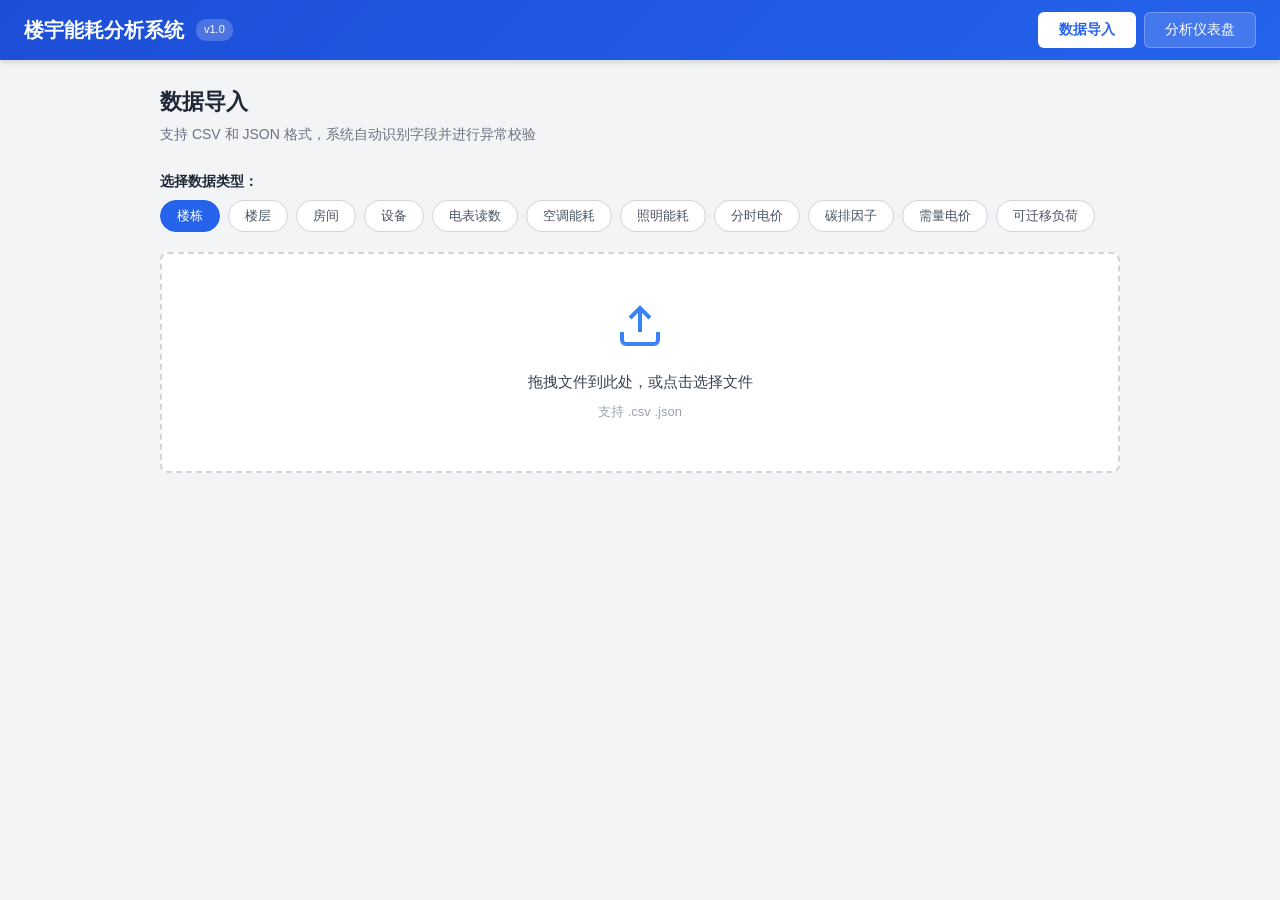
==== commit 5e6a2a0a: "claude-feature提交" ====
--- a/index.html
+++ b/index.html
@@ -11,12 +11,11 @@
         <header class="app-header">
             <div class="header-left">
                 <h1>楼宇能耗分析系统</h1>
-                <span class="version">v2.0</span>
+                <span class="version">v1.0</span>
             </div>
             <div class="header-right">
                 <button id="btn-import" class="nav-btn active">数据导入</button>
                 <button id="btn-dashboard" class="nav-btn">分析仪表盘</button>
-                <button id="btn-strategy" class="nav-btn">策略沙盘</button>
             </div>
         </header>
 
@@ -41,7 +40,7 @@
                             <button class="type-btn" data-type="pricing">分时电价</button>
                             <button class="type-btn" data-type="carbon_factor">碳排因子</button>
                             <button class="type-btn" data-type="demand_pricing">需量电价</button>
-                            <button class="type-btn" data-type="migratable_load">可迁移负荷</button>
+                            <button class="type-btn" data-type="shiftable_load">可迁移负荷</button>
                         </div>
                     </div>
 
@@ -112,6 +111,10 @@
                         <button class="period-btn" data-period="quarter">季</button>
                         <button class="period-btn" data-period="year">年</button>
                     </div>
+                    <div class="filter-group strategy-indicator" id="strategy-indicator" style="display:none">
+                        <span class="strategy-badge">策略激活中</span>
+                        <button id="btn-deactivate-strategy" class="btn-small-danger">关闭</button>
+                    </div>
                 </div>
 
                 <div class="dashboard-grid">
@@ -145,17 +148,6 @@
                     </div>
 
                     <div class="chart-section">
-                        <div class="chart-card" id="carbon-heatmap">
-                            <h3>碳排放热力图</h3>
-                            <div class="chart-body"></div>
-                        </div>
-                        <div class="chart-card" id="carbon-ranking">
-                            <h3>设备碳排排行</h3>
-                            <div class="chart-body"></div>
-                        </div>
-                    </div>
-
-                    <div class="chart-section">
                         <div class="chart-card" id="yoy-chart">
                             <h3>同比分析</h3>
                             <div class="chart-body"></div>
@@ -167,9 +159,37 @@
                     </div>
 
                     <div class="chart-section">
-                        <div class="chart-card full-width" id="projected-trend">
-                            <h3>策略预测 vs 实际趋势</h3>
-                            <div class="chart-body"></div>
+                        <div class="chart-card full-width" id="carbon-trend-chart">
+                            <h3>碳排放趋势</h3>
+                            <div class="chart-body"></div>
+                        </div>
+                    </div>
+
+                    <div class="chart-section">
+                        <div class="chart-card" id="demand-cost-chart">
+                            <h3>需量电费分析</h3>
+                            <div class="chart-body"></div>
+                        </div>
+                        <div class="chart-card" id="load-shift-chart">
+                            <h3>负荷转移效果</h3>
+                            <div class="chart-body"></div>
+                        </div>
+                    </div>
+
+                    <div class="chart-section">
+                        <div class="chart-card full-width" id="strategy-panel">
+                            <h3 style="display:flex;justify-content:space-between;align-items:center">
+                                削峰填谷策略沙盘
+                                <span class="strategy-actions">
+                                    <button id="btn-create-strategy" class="btn-small">新建策略</button>
+                                    <button id="btn-compare-strategies" class="btn-small">对比策略</button>
+                                </span>
+                            </h3>
+                            <div class="strategy-selector">
+                                <label>当前策略：</label>
+                                <select id="strategy-select"><option value="">基线（无策略）</option></select>
+                            </div>
+                            <div class="chart-body" id="strategy-comparison-body"></div>
                         </div>
                     </div>
 
@@ -185,44 +205,6 @@
                     <button id="btn-save-scheme" class="btn-secondary">保存分析方案</button>
                     <button id="btn-load-scheme" class="btn-secondary">加载方案</button>
                     <button id="btn-export" class="btn-primary">导出HTML报告</button>
-                </div>
-            </section>
-
-            <section id="strategy-section" class="section">
-                <div class="strategy-header">
-                    <h2>碳排放核算与削峰填谷策略沙盘</h2>
-                    <div class="strategy-actions">
-                        <button id="btn-create-strategy" class="btn-primary">新建策略</button>
-                        <button id="btn-evaluate-all" class="btn-secondary">全部评估</button>
-                        <button id="btn-export-strategy" class="btn-secondary">导出对比报告</button>
-                    </div>
-                </div>
-
-                <div class="strategy-grid">
-                    <div class="strategy-list-panel">
-                        <h3>策略列表</h3>
-                        <div id="strategy-list"></div>
-                    </div>
-                    <div class="strategy-detail-panel">
-                        <h3>策略详情</h3>
-                        <div id="strategy-detail">
-                            <div class="empty-state"><p>选择或创建一个策略</p></div>
-                        </div>
-                    </div>
-                </div>
-
-                <div class="strategy-comparison-section">
-                    <div class="chart-card full-width" id="strategy-comparison">
-                        <h3>策略对比</h3>
-                        <div class="chart-body"></div>
-                    </div>
-                </div>
-
-                <div class="strategy-summary-cards" id="strategy-summary-cards">
-                    <div class="summary-card"><div class="label">总碳排放</div><div class="value" id="total-carbon-value">-</div><div class="unit">kg CO₂</div></div>
-                    <div class="summary-card"><div class="label">需量成本</div><div class="value" id="demand-cost-value">-</div><div class="unit">元</div></div>
-                    <div class="summary-card"><div class="label">可转移负荷</div><div class="value" id="transferable-value">-</div><div class="unit">kWh</div></div>
-                    <div class="summary-card"><div class="label">碳排强度</div><div class="value" id="carbon-intensity-value">-</div><div class="unit">kg CO₂/kWh</div></div>
                 </div>
             </section>
         </main>
@@ -251,12 +233,13 @@
     <script src="js/validator.js"></script>
     <script src="js/worker-manager.js"></script>
     <script src="js/calculation.js"></script>
+    <script src="js/carbon-strategy.js"></script>
     <script src="js/chart.js"></script>
     <script src="js/filter.js"></script>
     <script src="js/storage.js"></script>
     <script src="js/export.js"></script>
-    <script src="js/strategy-manager.js"></script>
     <script src="js/import-controller.js"></script>
+    <script src="js/strategy-controller.js"></script>
     <script src="js/dashboard-controller.js"></script>
     <script src="js/app.js"></script>
     <script src="js/main.js"></script>
--- a/css/style.css
+++ b/css/style.css
@@ -246,77 +246,44 @@
 .empty-state { text-align: center; padding: 40px 20px; color: var(--gray-400); }
 .empty-state p { font-size: 14px; }
 
-/* ===== 策略沙盘 ===== */
-.strategy-header {
-    display: flex; justify-content: space-between; align-items: center;
-    margin-bottom: 20px; flex-wrap: wrap; gap: 12px;
-}
-.strategy-header h2 { font-size: 22px; color: var(--gray-800); }
-.strategy-actions { display: flex; gap: 8px; flex-wrap: wrap; }
-
-.strategy-grid {
-    display: grid; grid-template-columns: 1fr 1.5fr; gap: 20px; margin-bottom: 20px;
-}
-.strategy-list-panel, .strategy-detail-panel {
-    background: #fff; border-radius: var(--radius); box-shadow: var(--shadow);
-    padding: 20px; max-height: 600px; overflow-y: auto;
-}
-.strategy-list-panel h3, .strategy-detail-panel h3 {
-    font-size: 15px; margin-bottom: 12px; color: var(--gray-700);
-    padding-bottom: 8px; border-bottom: 1px solid var(--gray-200);
-}
-
-.strategy-card {
-    border: 1px solid var(--gray-200); border-radius: 8px;
-    padding: 12px 14px; margin-bottom: 10px; cursor: pointer;
-    transition: var(--transition);
-}
-.strategy-card:hover { border-color: var(--primary-light); background: var(--gray-50); }
-.strategy-card.selected { border-color: var(--primary); background: #eff6ff; box-shadow: 0 0 0 2px rgba(37,99,235,.15); }
-.strategy-card-header { display: flex; align-items: center; gap: 8px; margin-bottom: 6px; flex-wrap: wrap; }
-.strategy-card-header .strategy-name { font-weight: 600; font-size: 14px; }
-.strategy-card-params { display: flex; flex-wrap: wrap; gap: 8px; font-size: 11px; color: var(--gray-500); }
-.strategy-card-params span { background: var(--gray-100); padding: 2px 6px; border-radius: 4px; }
-.strategy-card-results { display: flex; gap: 12px; margin-top: 6px; font-size: 12px; font-weight: 600; color: var(--primary); }
-
-.baseline-badge {
-    background: #dbeafe; color: #1e40af; padding: 1px 8px;
-    border-radius: 10px; font-size: 11px; font-weight: 600;
-}
-.strategy-delete {
-    background: none; border: none; color: var(--gray-400);
-    cursor: pointer; font-size: 16px; padding: 0 4px; margin-left: auto;
-}
-.strategy-delete:hover { color: var(--danger); }
-
-.strategy-comparison-section { margin-bottom: 20px; }
-.strategy-summary-cards {
-    display: grid; grid-template-columns: repeat(4, 1fr); gap: 16px; margin-bottom: 20px;
-}
-.strategy-summary-cards .summary-card {
-    background: #fff; border-radius: var(--radius); box-shadow: var(--shadow);
-    padding: 16px; text-align: center;
-}
-.strategy-summary-cards .summary-card .label { font-size: 12px; color: var(--gray-500); margin-bottom: 4px; }
-.strategy-summary-cards .summary-card .value { font-size: 22px; font-weight: 700; color: var(--gray-800); }
-.strategy-summary-cards .summary-card .unit { font-size: 11px; color: var(--gray-400); }
-
-.param-grid { display: flex; flex-direction: column; gap: 10px; }
-.param-row { display: flex; align-items: center; gap: 8px; }
-.param-row label { font-size: 13px; font-weight: 600; min-width: 100px; color: var(--gray-600); }
-.param-row input[type="range"] { flex: 1; }
-.param-row span { font-size: 13px; color: var(--primary); font-weight: 600; min-width: 40px; text-align: right; }
-
-.result-grid { display: grid; grid-template-columns: 1fr 1fr; gap: 10px; margin-top: 8px; }
-.result-grid > div { background: var(--gray-50); padding: 10px; border-radius: 6px; }
-.result-grid label { font-size: 11px; color: var(--gray-500); display: block; margin-bottom: 2px; }
-.result-grid > div > div { font-size: 16px; font-weight: 600; }
+/* ===== 碳排放 & 策略沙盘 ===== */
+.strategy-actions { display: flex; gap: 6px; }
+.btn-small { padding: 5px 14px; font-size: 12px; border: 1px solid var(--gray-300); border-radius: 6px; background: #fff; cursor: pointer; color: var(--gray-700); transition: all var(--transition); }
+.btn-small:hover { background: var(--gray-50); border-color: var(--primary-light); color: var(--primary); }
+.btn-small-danger { padding: 5px 14px; font-size: 12px; border: 1px solid #fca5a5; border-radius: 6px; background: #fef2f2; cursor: pointer; color: #dc2626; transition: all var(--transition); }
+.btn-small-danger:hover { background: #fee2e2; }
+
+.strategy-selector { padding: 4px 18px 12px; display: flex; align-items: center; gap: 8px; font-size: 13px; color: var(--gray-600); }
+.strategy-selector select { padding: 6px 10px; border: 1px solid var(--gray-300); border-radius: 6px; font-size: 13px; min-width: 180px; }
+
+.strategy-badge { background: #dbeafe; color: var(--primary); font-size: 12px; padding: 3px 12px; border-radius: 12px; font-weight: 600; white-space: nowrap; }
+.strategy-indicator { display: flex; align-items: center; gap: 8px; }
+
+.strategy-comparison { display: grid; grid-template-columns: repeat(auto-fit, minmax(200px, 1fr)); gap: 14px; margin-top: 12px; }
+.comparison-card { background: #fff; border-radius: 10px; padding: 18px; text-align: center; border: 1px solid var(--gray-200); box-shadow: var(--shadow); }
+.comparison-card.baseline { border-top: 3px solid var(--gray-400); }
+.comparison-card.strategy { border-top: 3px solid var(--primary); }
+.comparison-card .card-label { font-size: 13px; font-weight: 700; color: var(--gray-700); margin-bottom: 12px; }
+.comparison-card .metric-row { display: flex; justify-content: space-between; align-items: center; padding: 4px 0; font-size: 13px; }
+.comparison-card .metric-label { color: var(--gray-500); }
+.comparison-card .metric-value { font-weight: 600; color: var(--gray-800); }
+.comparison-card .metric-unit { font-size: 11px; color: var(--gray-400); }
+.comparison-card .metric-delta { font-size: 12px; font-weight: 600; padding: 1px 8px; border-radius: 10px; }
+.comparison-card .metric-delta.positive { color: #dc2626; background: #fef2f2; }
+.comparison-card .metric-delta.negative { color: #059669; background: #ecfdf5; }
+.comparison-card .carbon-save { color: #059669; }
+.comparison-card .cost-save { color: #059669; }
+
+.fingerprint-warning { background: #fffbeb; border: 1px solid #fbbf24; color: #92400e; padding: 8px 14px; border-radius: 8px; font-size: 13px; margin-bottom: 12px; }
+
+.rule-table { width: 100%; font-size: 13px; border-collapse: collapse; }
+.rule-table th { padding: 6px 8px; background: var(--gray-50); text-align: left; font-weight: 600; border-bottom: 1px solid var(--gray-200); }
+.rule-table td { padding: 4px 8px; border-bottom: 1px solid var(--gray-100); }
 
 @media (max-width: 1024px) {
     .chart-section { grid-template-columns: 1fr; }
     .chart-section.overview-section { grid-template-columns: 1fr; }
-    .strategy-grid { grid-template-columns: 1fr; }
-    .strategy-summary-cards { grid-template-columns: repeat(2, 1fr); }
+    .strategy-comparison { grid-template-columns: 1fr 1fr; }
 }
 @media (max-width: 768px) {
     .filter-bar { flex-direction: column; align-items: stretch; }
@@ -325,4 +292,6 @@
     .app-main { padding: 12px; }
     .action-bar { flex-direction: column; }
     .action-bar button { width: 100%; }
-}
+    .strategy-comparison { grid-template-columns: 1fr; }
+    .strategy-actions { flex-wrap: wrap; }
+}
